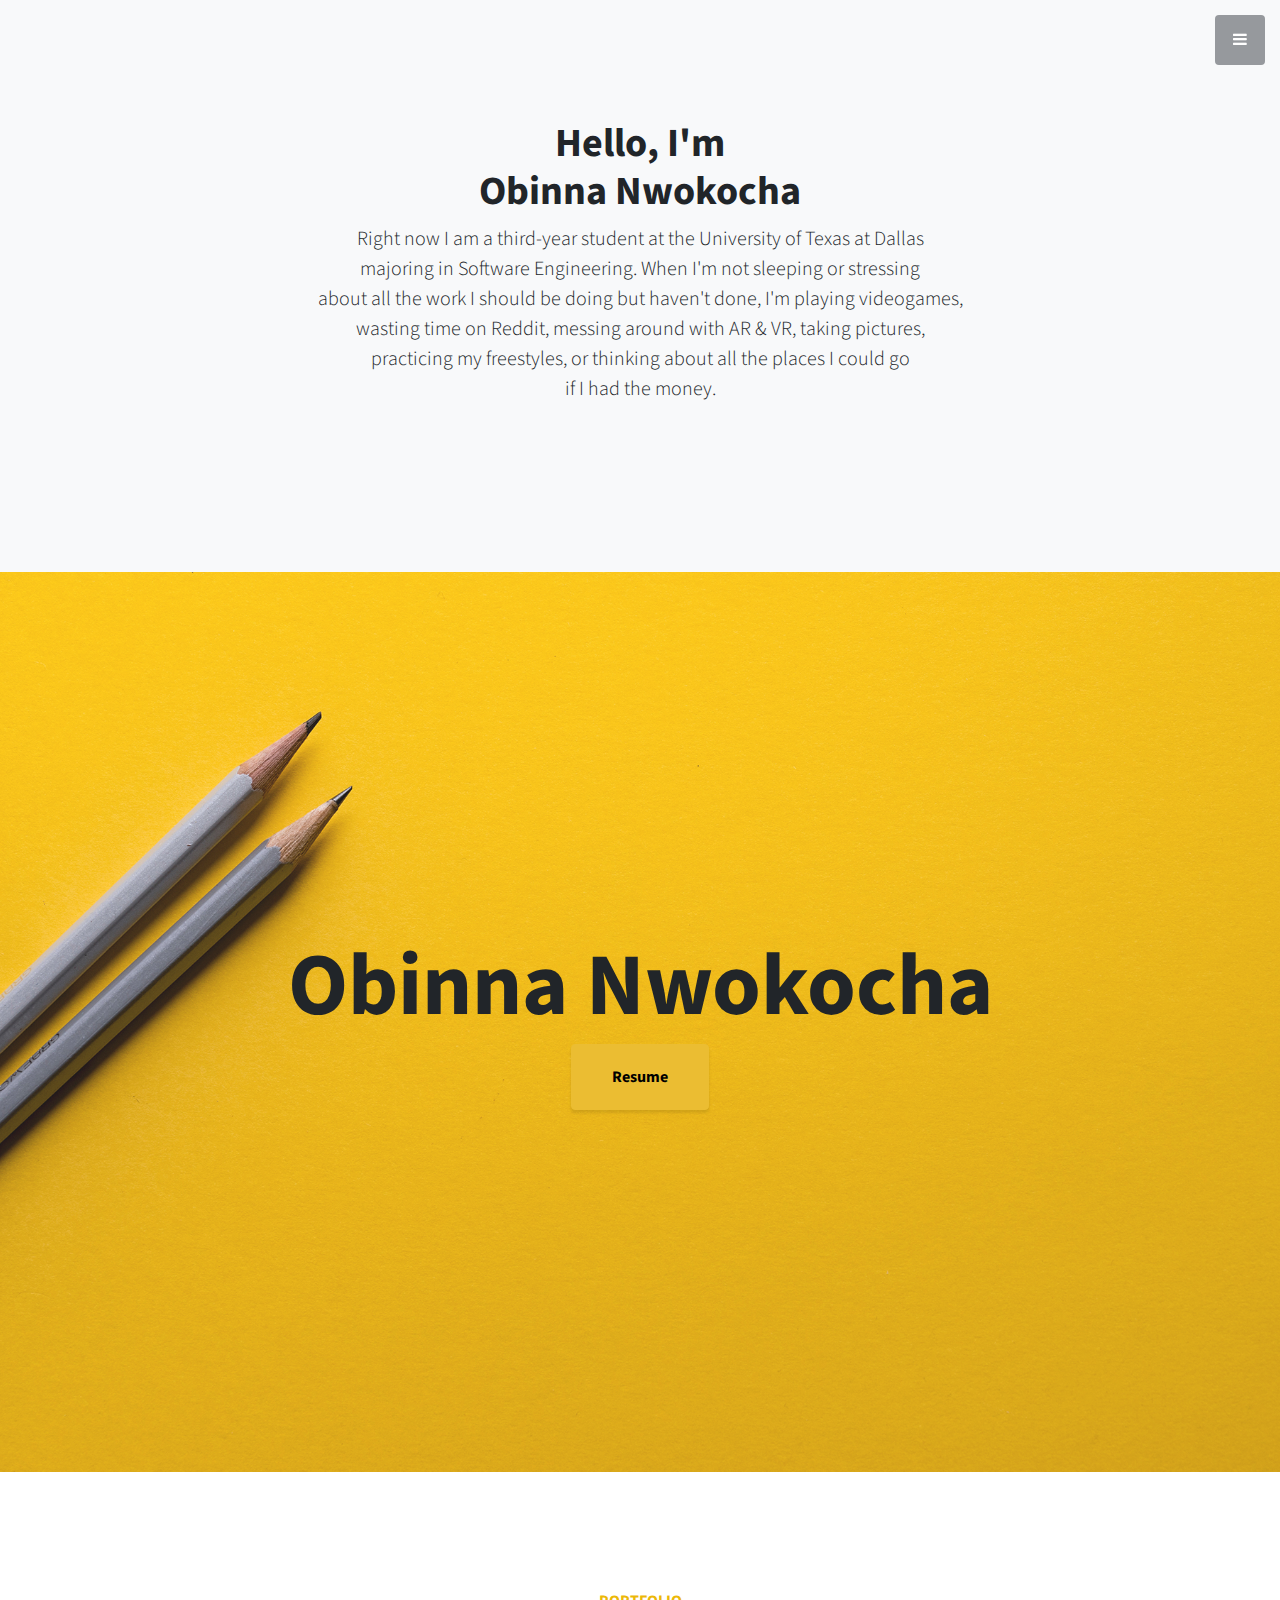
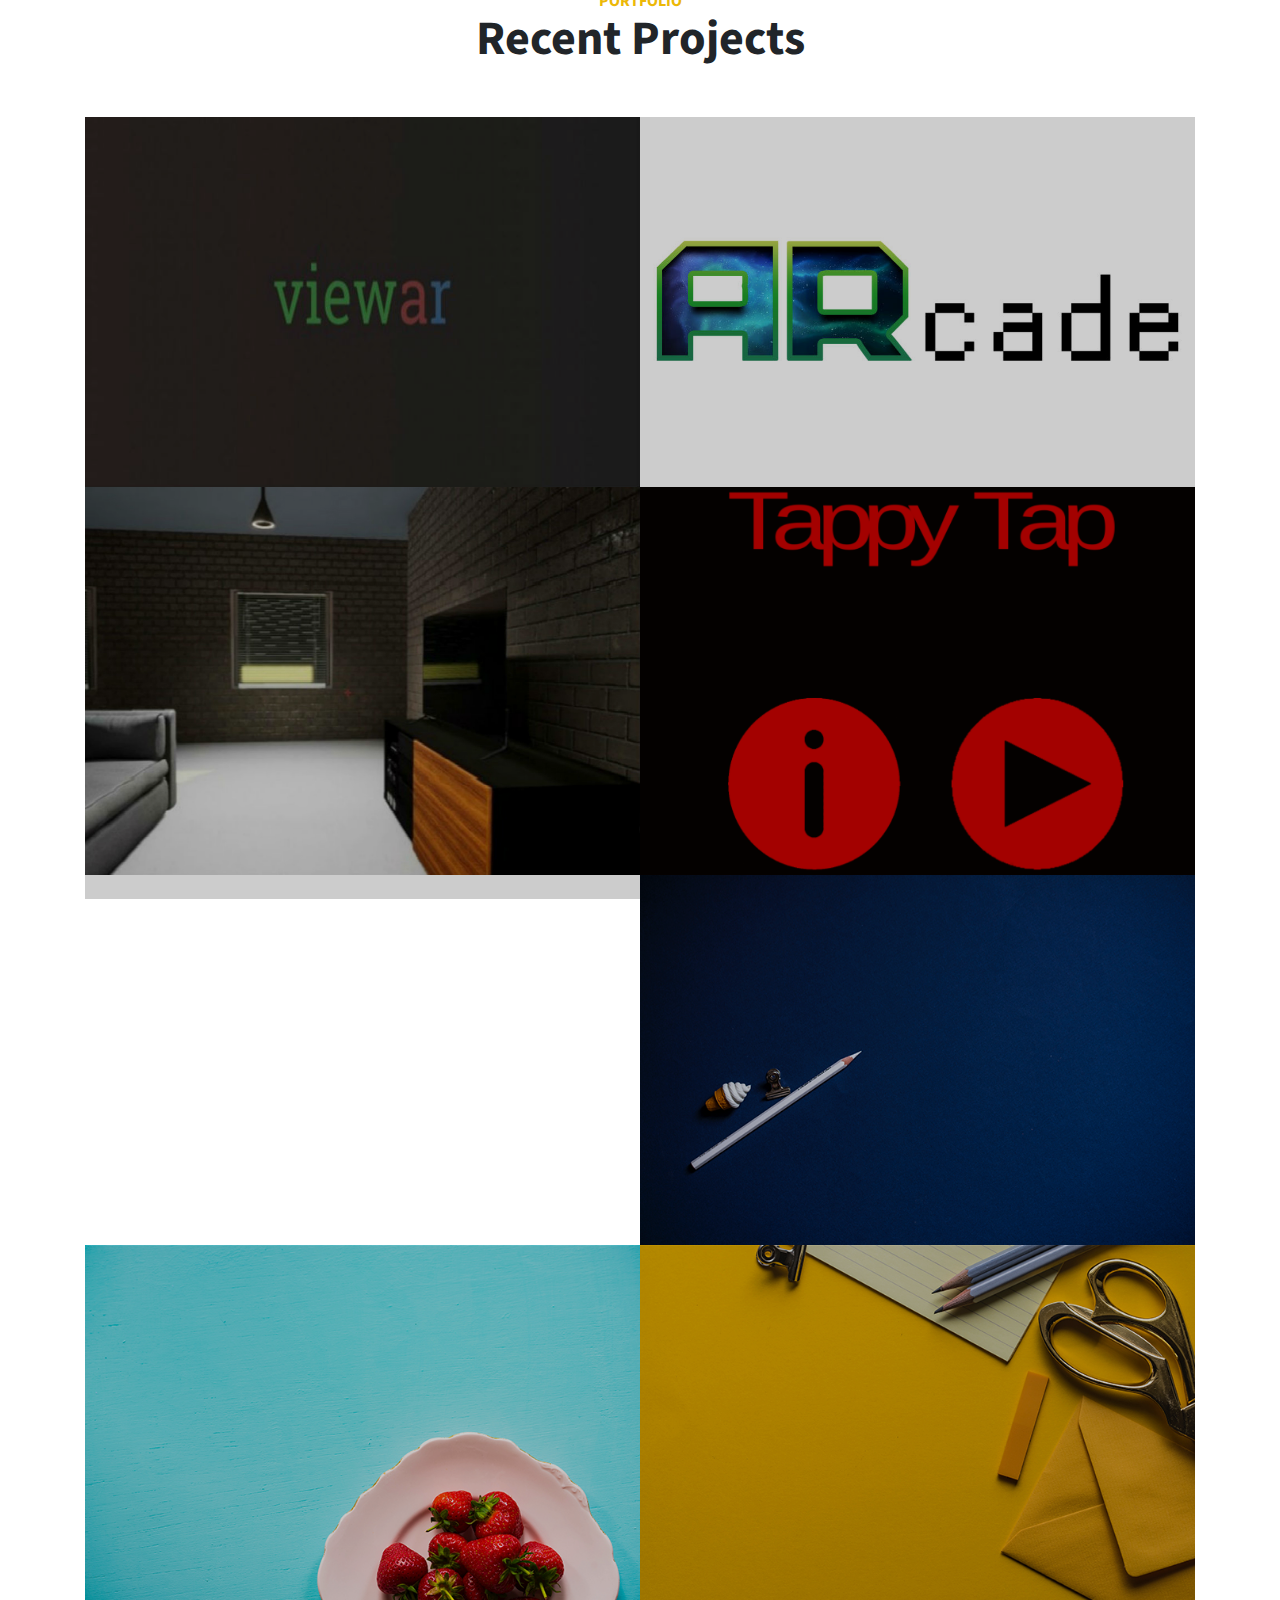
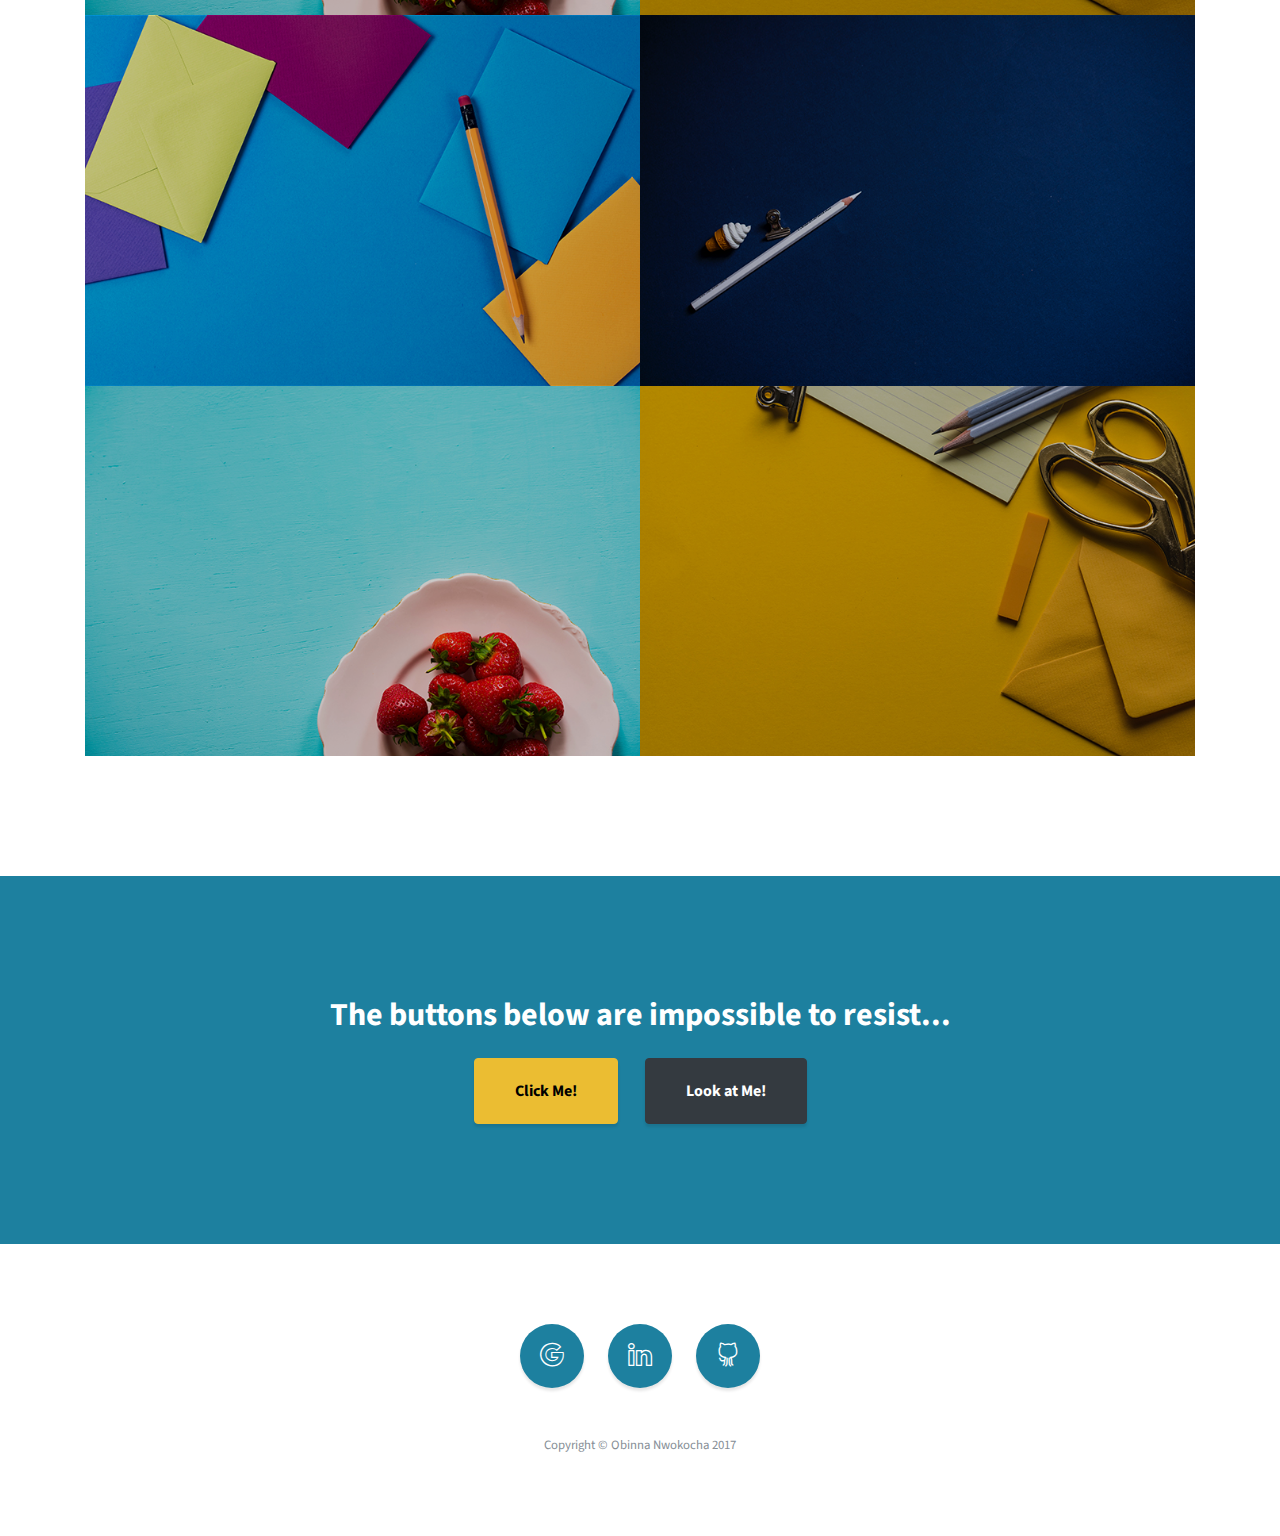
==== index.html @ 7ba226b0 "Redo" ====
<!DOCTYPE html>
<html lang="en">

  <head>

    <meta charset="utf-8">
    <meta name="viewport" content="width=device-width, initial-scale=1, shrink-to-fit=no">
    <meta name="description" content="">
    <meta name="author" content="">

    <title>Obinna Nwokocha</title>

    <!-- Favicon -->
       <link rel="icon" type="image/png" sizes="32x32" href="img/favicon.ico">
       <link rel="icon" type="image/png" sizes="16x16" href="img/favicon(1).ico"

    <!-- Bootstrap Core CSS -->
    <link href="vendor/bootstrap/css/bootstrap.min.css" rel="stylesheet">

    <!-- Custom Fonts -->
    <link href="vendor/font-awesome/css/font-awesome.min.css" rel="stylesheet" type="text/css">
    <link href="https://fonts.googleapis.com/css?family=Source+Sans+Pro:300,400,700,300italic,400italic,700italic" rel="stylesheet" type="text/css">
    <link href="vendor/simple-line-icons/css/simple-line-icons.css" rel="stylesheet">

    <!-- Custom CSS -->
    <link href="css/stylish-portfolio.css" rel="stylesheet">

  </head>

  <body id="Obinna-Nwokocha">
    <!-- http://simbyone.com/ -->
    <div id="loading">
      <div id="loading-center">
        <div id="loading-center-absolute">
          <div class="object" id="object_four"></div>
          <div class="object" id="object_three"></div>
          <div class="object" id="object_two"></div>
          <div class="object" id="object_one"></div>
        </div>
        <p id="loading-text">loading, please wait...</p>
      </div>
    </div>

    <!-- Navigation -->
    <a class="menu-toggle rounded" href="#">
      <i class="fa fa-bars"></i>
    </a>
    <nav id="sidebar-wrapper">
      <ul class="sidebar-nav">
        <li class="sidebar-brand">
          <a class="js-scroll-trigger" href="#Home">Obinna Nwokocha</a>
        </li>
        <li class="sidebar-nav-item">
          <a class="js-scroll-trigger" href="#about">About</a>
        </li>
        <li class="sidebar-nav-item">
          <a class="js-scroll-trigger" href="#Home">Home</a>
        </li>
        <li class="sidebar-nav-item">
          <a class="js-scroll-trigger" href="#portfolio">Portfolio</a>
        </li>
        <li class="sidebar-nav-item">
          <a class="js-scroll-trigger" href="#contact">Contact</a>
        </li>
      </ul>
    </nav>

    <!-- About -->
    <section class="content-section bg-light" id="about">
      <div class="container text-center">
        <div class="row">
          <div class="col-lg-10 mx-auto">
            <h1>Hello, I'm<br>Obinna Nwokocha</h1>
            <p class="lead mb-5">Right now I am a third-year student at the University of Texas at Dallas
              <br>majoring in Software Engineering. When I'm not sleeping or stressing
              <br>about all the work I should be doing but haven't done, I'm playing videogames,
              <br>wasting time on Reddit, messing around with AR & VR, taking pictures,
              <br>practicing my freestyles, or thinking about all the places I could go
              <br>if I had the money.</p>
          </div>
        </div>
      </div>
    </section>

    <!-- Header -->
    <header class="masthead d-flex" id="Home">
      <div class="container text-center my-auto">
        <h1 class="mb-1">Obinna Nwokocha</h1>
          <a href="Resume.pdf" class="btn btn-xl btn-light">Resume</a>
      </div>
      <div class="overlay"></div>
    </header>

    <!-- Portfolio -->
    <section class="content-section" id="portfolio">
      <div class="container">
        <div class="content-section-heading text-center">
          <h3 class="text-secondary mb-0">Portfolio</h3>
          <h2 class="mb-5">Recent Projects</h2>
        </div>
        <div class="row no-gutters">
          <div class="col-lg-6">
            <div class="portfolio-item"  data-modal="#ViewARModal">
              <span class="caption">
                <span class="caption-content">
                  <h2>ViewAR</h2>
                </span>
              </span>
              <img class="img-fluid" src="img/ViewAR.jpg" alt="ViewAR">
            </div>
          </div>
          <div class="col-lg-6">
            <div class="portfolio-item" data-modal="#ARcadeModal">
              <span class="caption">
                <span class="caption-content">
                  <h2>ARcade</h2>
                </span>
              </span>
              <img class="img-fluid" src="img/ARcade.jpg" alt="ARcade">
            </div>
          </div>
          <div class="col-lg-6">
            <div class="portfolio-item" data-modal="#HomeVRModal">
              <span class="caption">
                <span class="caption-content">
                  <h2>HomeVR</h2>
                </span>
              </span>
              <img class="img-fluid" src="img/homeVR_02.jpg" alt="HomeVR">
            </div>
          </div>
          <div class="col-lg-6">
            <div class="portfolio-item" data-modal="#TappyTapModal">
              <span class="caption">
                <span class="caption-content">
                  <h2>Tappy Tap</h2>
                </span>
              </span>
              <img class="img-fluid" src="img/Tappy Tap.png" alt="">
            </div>
          </div>
          <div class="col-lg-6">
            <a class="portfolio-item" href="#">
              <span class="caption">
                <span class="caption-content">
                  <h2>SpaceShip (Untextured)</h2>
                  <p class="mb-0"></p>
                </span>
              </span>
              <img class="img-fluid" src="img/SpaceShip.png" alt="">
            </a>
          </div>
          <div class="col-lg-6">
            <a class="portfolio-item" href="#">
              <span class="caption">
                <span class="caption-content">
                  <h2>Ice Cream</h2>
                  <p class="mb-0">A dark blue background with a colored pencil, a clip, and a tiny ice cream cone!</p>
                </span>
              </span>
              <img class="img-fluid" src="img/portfolio-2.jpg" alt="">
            </a>
          </div>
          <div class="col-lg-6">
            <a class="portfolio-item" href="#">
              <span class="caption">
                <span class="caption-content">
                  <h2>Strawberries</h2>
                  <p class="mb-0">Strawberries are such a tasty snack, especially with a little sugar on top!</p>
                </span>
              </span>
              <img class="img-fluid" src="img/portfolio-3.jpg" alt="">
            </a>
          </div>
          <div class="col-lg-6">
            <a class="portfolio-item" href="#">
              <span class="caption">
                <span class="caption-content">
                  <h2>Workspace</h2>
                  <p class="mb-0">A yellow workspace with some scissors, pencils, and other objects.</p>
                </span>
              </span>
              <img class="img-fluid" src="img/portfolio-4.jpg" alt="">
            </a>
          </div>
          <div class="col-lg-6">
            <a class="portfolio-item" href="#">
              <span class="caption">
                <span class="caption-content">
                  <h2>Stationary</h2>
                  <p class="mb-0">A yellow pencil with envelopes on a clean, blue backdrop!</p>
                </span>
              </span>
              <img class="img-fluid" src="img/portfolio-1.jpg" alt="">
            </a>
          </div>
          <div class="col-lg-6">
            <a class="portfolio-item" href="#">
              <span class="caption">
                <span class="caption-content">
                  <h2>Ice Cream</h2>
                  <p class="mb-0">A dark blue background with a colored pencil, a clip, and a tiny ice cream cone!</p>
                </span>
              </span>
              <img class="img-fluid" src="img/portfolio-2.jpg" alt="">
            </a>
          </div>
          <div class="col-lg-6">
            <a class="portfolio-item" href="#">
              <span class="caption">
                <span class="caption-content">
                  <h2>Strawberries</h2>
                  <p class="mb-0">Strawberries are such a tasty snack, especially with a little sugar on top!</p>
                </span>
              </span>
              <img class="img-fluid" src="img/portfolio-3.jpg" alt="">
            </a>
          </div>
          <div class="col-lg-6">
            <a class="portfolio-item" href="#">
              <span class="caption">
                <span class="caption-content">
                  <h2>Workspace</h2>
                  <p class="mb-0">A yellow workspace with some scissors, pencils, and other objects.</p>
                </span>
              </span>
              <img class="img-fluid" src="img/portfolio-4.jpg" alt="">
            </a>
          </div>
        </div>
      </div>
    </section>

    <!--Modal-->
    <div id="ViewARModal" class="modal">
      <!-- Modal content -->
      <div class="modal-content">
        <div class="modal-header">
          <h2>ViewAR</h2>
          <span class="close">&times;</span>
        </div>
        <div class="modal-body">
          <!-- Slideshow container -->
          <div class="slideshow-container">
            <!-- Full-width images with number and caption text -->
            <div class="mySlides">
              <div class="numbertext">1 / 3</div>
              <img src="img/ViewAR/viewarIMG1.jpg" style="width:100%">
            </div>
            <div class="mySlides">
              <div class="numbertext">2 / 3</div>
              <img src="img/ViewAR/viewarIMG2.jpg" style="width:100%">
            </div>
            <div class="mySlides">
              <div class="numbertext">3 / 3</div>
              <img src="img/ViewAR/viewarIMG3.jpg" style="width:100%">
            </div>
            <!-- Next and previous buttons -->
            <a class="prev" onclick="plusSlides(-1)">&#10094;</a>
            <a class="next" onclick="plusSlides(1)">&#10095;</a>
            <div style="text-align:center">
              <span class="dot" onclick="currentSlide(1)"></span>
              <span class="dot" onclick="currentSlide(2)"></span>
              <span class="dot" onclick="currentSlide(3)"></span>
            </div>
            </div>
        </div>
        <div class="modal-footer">
          <h3>Modal Footer</h3>
        </div>
      </div>
      </div>

      <div id="ARcadeModal" class="modal">
        <!-- Modal content -->
        <div class="modal-content">
          <div class="modal-header">
            <h2>ViewAR</h2>
            <span class="close">&times;</span>
          </div>
          <div class="modal-body">
          </div>
          <div class="modal-footer">
            <h3>Modal Footer</h3>
          </div>
        </div>
        </div>

        <div id="HomeVRModal" class="modal">
          <!-- Modal content -->
          <div class="modal-content">
            <div class="modal-header">
              <h2>HomeVR</h2>
              <span class="close">&times;</span>
            </div>
            <div class="modal-body">
              <!-- Slideshow container -->
              <div class="slideshow-container">
                <!-- Full-width images with number and caption text -->
                <div class="mySlides">
                  <div class="numbertext">1 / 5</div>
                  <img src="img/homeVR/homeVR_01.jpg" style="width:100%">
                </div>
                <div class="mySlides">
                  <div class="numbertext">2 / 5</div>
                  <img src="img/homeVR/homeVR_02.jpg" style="width:100%">
                </div>
                <div class="mySlides">
                  <div class="numbertext">3 / 5</div>
                  <img src="img/homeVR/homeVR_03.jpg" style="width:100%">
                </div>
                <div class="mySlides">
                  <div class="numbertext">4 / 5</div>
                  <img src="img/homeVR/homeVR_04.jpg" style="width:100%">
                </div>
                <div class="mySlides">
                  <div class="numbertext">5 / 5</div>
                  <img src="img/homeVR/homeVR_05.jpg" style="width:100%">
                </div>
                <!-- Next and previous buttons -->
                <a class="prev" onclick="plusSlides(-1)">&#10094;</a>
                <a class="next" onclick="plusSlides(1)">&#10095;</a>
                <div style="text-align:center">
                  <span class="dot" onclick="currentSlide(1)"></span>
                  <span class="dot" onclick="currentSlide(2)"></span>
                  <span class="dot" onclick="currentSlide(3)"></span>
                  <span class="dot" onclick="currentSlide(4)"></span>
                  <span class="dot" onclick="currentSlide(5)"></span>
                </div>
                </div>
            </div>
            <div class="modal-footer">
              <h3>Modal Footer</h3>
            </div>
          </div>
          </div>

          <div id="TappyTapModal" class="modal">
            <!-- Modal content -->
            <div class="modal-content">
              <div class="modal-header">
                <h2>Tappy Tap</h2>
                <span class="close">&times;</span>
              </div>
              <div class="modal-body">
            </div>
              <div class="modal-footer">
                <h3>Modal Footer</h3>
              </div>
            </div>
            </div>


    <!-- Call to Action -->
    <section class="content-section bg-primary text-white">
      <div class="container text-center">
        <h2 class="mb-4">The buttons below are impossible to resist...</h2>
        <a href="#" class="btn btn-xl btn-light mr-4">Click Me!</a>
        <a href="#" class="btn btn-xl btn-dark">Look at Me!</a>
      </div>
    </section>

    <!-- Footer -->
    <footer class="footer text-center" id="contact">
      <div class="container">
        <ul class="list-inline mb-5">
          <li class="list-inline-item">
            <a class="social-link rounded-circle text-white mr-3" href="mailto:obiboy19@gmail.com">
              <i class="icon-social-google"></i>
            </a>
          </li>
          <li class="list-inline-item">
            <a class="social-link rounded-circle text-white mr-3" href="#">
              <i class="icon-social-linkedin"></i>
            </a>
          </li>
          <li class="list-inline-item">
            <a class="social-link rounded-circle text-white" href="http://github.com/obiboy"">
              <i class="icon-social-github"></i>
            </a>
          </li>
        </ul>
        <p class="text-muted small mb-0">Copyright &copy; Obinna Nwokocha 2017</p>
      </div>
    </footer>

    <!-- Scroll to Top Button-->
    <a class="scroll-to-top rounded js-scroll-trigger" href="#Home">
      <i class="fa fa-angle-up"></i>
    </a>

    <!-- Bootstrap core JavaScript -->
    <script src="vendor/jquery/jquery.min.js"></script>
    <script src="vendor/bootstrap/js/bootstrap.bundle.min.js"></script>

    <!-- Plugin JavaScript -->
    <script src="vendor/jquery-easing/jquery.easing.min.js"></script>

    <!-- Custom scripts for this template -->
    <script type="text/javascript" src="js/stylish-portfolio.js"></script>

  </body>

</html>
---- vendor/simple-line-icons/css/simple-line-icons.css ----
@font-face {
  font-family: 'simple-line-icons';
  src: url('../fonts/Simple-Line-Icons.eot?v=2.4.0');
  src: url('../fonts/Simple-Line-Icons.eot?v=2.4.0#iefix') format('embedded-opentype'), url('../fonts/Simple-Line-Icons.woff2?v=2.4.0') format('woff2'), url('../fonts/Simple-Line-Icons.ttf?v=2.4.0') format('truetype'), url('../fonts/Simple-Line-Icons.woff?v=2.4.0') format('woff'), url('../fonts/Simple-Line-Icons.svg?v=2.4.0#simple-line-icons') format('svg');
  font-weight: normal;
  font-style: normal;
}
/*
 Use the following CSS code if you want to have a class per icon.
 Instead of a list of all class selectors, you can use the generic [class*="icon-"] selector, but it's slower:
*/
.icon-user,
.icon-people,
.icon-user-female,
.icon-user-follow,
.icon-user-following,
.icon-user-unfollow,
.icon-login,
.icon-logout,
.icon-emotsmile,
.icon-phone,
.icon-call-end,
.icon-call-in,
.icon-call-out,
.icon-map,
.icon-location-pin,
.icon-direction,
.icon-directions,
.icon-compass,
.icon-layers,
.icon-menu,
.icon-list,
.icon-options-vertical,
.icon-options,
.icon-arrow-down,
.icon-arrow-left,
.icon-arrow-right,
.icon-arrow-up,
.icon-arrow-up-circle,
.icon-arrow-left-circle,
.icon-arrow-right-circle,
.icon-arrow-down-circle,
.icon-check,
.icon-clock,
.icon-plus,
.icon-minus,
.icon-close,
.icon-event,
.icon-exclamation,
.icon-organization,
.icon-trophy,
.icon-screen-smartphone,
.icon-screen-desktop,
.icon-plane,
.icon-notebook,
.icon-mustache,
.icon-mouse,
.icon-magnet,
.icon-energy,
.icon-disc,
.icon-cursor,
.icon-cursor-move,
.icon-crop,
.icon-chemistry,
.icon-speedometer,
.icon-shield,
.icon-screen-tablet,
.icon-magic-wand,
.icon-hourglass,
.icon-graduation,
.icon-ghost,
.icon-game-controller,
.icon-fire,
.icon-eyeglass,
.icon-envelope-open,
.icon-envelope-letter,
.icon-bell,
.icon-badge,
.icon-anchor,
.icon-wallet,
.icon-vector,
.icon-speech,
.icon-puzzle,
.icon-printer,
.icon-present,
.icon-playlist,
.icon-pin,
.icon-picture,
.icon-handbag,
.icon-globe-alt,
.icon-globe,
.icon-folder-alt,
.icon-folder,
.icon-film,
.icon-feed,
.icon-drop,
.icon-drawer,
.icon-docs,
.icon-doc,
.icon-diamond,
.icon-cup,
.icon-calculator,
.icon-bubbles,
.icon-briefcase,
.icon-book-open,
.icon-basket-loaded,
.icon-basket,
.icon-bag,
.icon-action-undo,
.icon-action-redo,
.icon-wrench,
.icon-umbrella,
.icon-trash,
.icon-tag,
.icon-support,
.icon-frame,
.icon-size-fullscreen,
.icon-size-actual,
.icon-shuffle,
.icon-share-alt,
.icon-share,
.icon-rocket,
.icon-question,
.icon-pie-chart,
.icon-pencil,
.icon-note,
.icon-loop,
.icon-home,
.icon-grid,
.icon-graph,
.icon-microphone,
.icon-music-tone-alt,
.icon-music-tone,
.icon-earphones-alt,
.icon-earphones,
.icon-equalizer,
.icon-like,
.icon-dislike,
.icon-control-start,
.icon-control-rewind,
.icon-control-play,
.icon-control-pause,
.icon-control-forward,
.icon-control-end,
.icon-volume-1,
.icon-volume-2,
.icon-volume-off,
.icon-calendar,
.icon-bulb,
.icon-chart,
.icon-ban,
.icon-bubble,
.icon-camrecorder,
.icon-camera,
.icon-cloud-download,
.icon-cloud-upload,
.icon-envelope,
.icon-eye,
.icon-flag,
.icon-heart,
.icon-info,
.icon-key,
.icon-link,
.icon-lock,
.icon-lock-open,
.icon-magnifier,
.icon-magnifier-add,
.icon-magnifier-remove,
.icon-paper-clip,
.icon-paper-plane,
.icon-power,
.icon-refresh,
.icon-reload,
.icon-settings,
.icon-star,
.icon-symbol-female,
.icon-symbol-male,
.icon-target,
.icon-credit-card,
.icon-paypal,
.icon-social-tumblr,
.icon-social-twitter,
.icon-social-facebook,
.icon-social-instagram,
.icon-social-linkedin,
.icon-social-pinterest,
.icon-social-github,
.icon-social-google,
.icon-social-reddit,
.icon-social-skype,
.icon-social-dribbble,
.icon-social-behance,
.icon-social-foursqare,
.icon-social-soundcloud,
.icon-social-spotify,
.icon-social-stumbleupon,
.icon-social-youtube,
.icon-social-dropbox,
.icon-social-vkontakte,
.icon-social-steam {
  font-family: 'simple-line-icons';
  speak: none;
  font-style: normal;
  font-weight: normal;
  font-variant: normal;
  text-transform: none;
  line-height: 1;
  /* Better Font Rendering =========== */
  -webkit-font-smoothing: antialiased;
  -moz-osx-font-smoothing: grayscale;
}
.icon-user:before {
  content: "\e005";
}
.icon-people:before {
  content: "\e001";
}
.icon-user-female:before {
  content: "\e000";
}
.icon-user-follow:before {
  content: "\e002";
}
.icon-user-following:before {
  content: "\e003";
}
.icon-user-unfollow:before {
  content: "\e004";
}
.icon-login:before {
  content: "\e066";
}
.icon-logout:before {
  content: "\e065";
}
.icon-emotsmile:before {
  content: "\e021";
}
.icon-phone:before {
  content: "\e600";
}
.icon-call-end:before {
  content: "\e048";
}
.icon-call-in:before {
  content: "\e047";
}
.icon-call-out:before {
  content: "\e046";
}
.icon-map:before {
  content: "\e033";
}
.icon-location-pin:before {
  content: "\e096";
}
.icon-direction:before {
  content: "\e042";
}
.icon-directions:before {
  content: "\e041";
}
.icon-compass:before {
  content: "\e045";
}
.icon-layers:before {
  content: "\e034";
}
.icon-menu:before {
  content: "\e601";
}
.icon-list:before {
  content: "\e067";
}
.icon-options-vertical:before {
  content: "\e602";
}
.icon-options:before {
  content: "\e603";
}
.icon-arrow-down:before {
  content: "\e604";
}
.icon-arrow-left:before {
  content: "\e605";
}
.icon-arrow-right:before {
  content: "\e606";
}
.icon-arrow-up:before {
  content: "\e607";
}
.icon-arrow-up-circle:before {
  content: "\e078";
}
.icon-arrow-left-circle:before {
  content: "\e07a";
}
.icon-arrow-right-circle:before {
  content: "\e079";
}
.icon-arrow-down-circle:before {
  content: "\e07b";
}
.icon-check:before {
  content: "\e080";
}
.icon-clock:before {
  content: "\e081";
}
.icon-plus:before {
  content: "\e095";
}
.icon-minus:before {
  content: "\e615";
}
.icon-close:before {
  content: "\e082";
}
.icon-event:before {
  content: "\e619";
}
.icon-exclamation:before {
  content: "\e617";
}
.icon-organization:before {
  content: "\e616";
}
.icon-trophy:before {
  content: "\e006";
}
.icon-screen-smartphone:before {
  content: "\e010";
}
.icon-screen-desktop:before {
  content: "\e011";
}
.icon-plane:before {
  content: "\e012";
}
.icon-notebook:before {
  content: "\e013";
}
.icon-mustache:before {
  content: "\e014";
}
.icon-mouse:before {
  content: "\e015";
}
.icon-magnet:before {
  content: "\e016";
}
.icon-energy:before {
  content: "\e020";
}
.icon-disc:before {
  content: "\e022";
}
.icon-cursor:before {
  content: "\e06e";
}
.icon-cursor-move:before {
  content: "\e023";
}
.icon-crop:before {
  content: "\e024";
}
.icon-chemistry:before {
  content: "\e026";
}
.icon-speedometer:before {
  content: "\e007";
}
.icon-shield:before {
  content: "\e00e";
}
.icon-screen-tablet:before {
  content: "\e00f";
}
.icon-magic-wand:before {
  content: "\e017";
}
.icon-hourglass:before {
  content: "\e018";
}
.icon-graduation:before {
  content: "\e019";
}
.icon-ghost:before {
  content: "\e01a";
}
.icon-game-controller:before {
  content: "\e01b";
}
.icon-fire:before {
  content: "\e01c";
}
.icon-eyeglass:before {
  content: "\e01d";
}
.icon-envelope-open:before {
  content: "\e01e";
}
.icon-envelope-letter:before {
  content: "\e01f";
}
.icon-bell:before {
  content: "\e027";
}
.icon-badge:before {
  content: "\e028";
}
.icon-anchor:before {
  content: "\e029";
}
.icon-wallet:before {
  content: "\e02a";
}
.icon-vector:before {
  content: "\e02b";
}
.icon-speech:before {
  content: "\e02c";
}
.icon-puzzle:before {
  content: "\e02d";
}
.icon-printer:before {
  content: "\e02e";
}
.icon-present:before {
  content: "\e02f";
}
.icon-playlist:before {
  content: "\e030";
}
.icon-pin:before {
  content: "\e031";
}
.icon-picture:before {
  content: "\e032";
}
.icon-handbag:before {
  content: "\e035";
}
.icon-globe-alt:before {
  content: "\e036";
}
.icon-globe:before {
  content: "\e037";
}
.icon-folder-alt:before {
  content: "\e039";
}
.icon-folder:before {
  content: "\e089";
}
.icon-film:before {
  content: "\e03a";
}
.icon-feed:before {
  content: "\e03b";
}
.icon-drop:before {
  content: "\e03e";
}
.icon-drawer:before {
  content: "\e03f";
}
.icon-docs:before {
  content: "\e040";
}
.icon-doc:before {
  content: "\e085";
}
.icon-diamond:before {
  content: "\e043";
}
.icon-cup:before {
  content: "\e044";
}
.icon-calculator:before {
  content: "\e049";
}
.icon-bubbles:before {
  content: "\e04a";
}
.icon-briefcase:before {
  content: "\e04b";
}
.icon-book-open:before {
  content: "\e04c";
}
.icon-basket-loaded:before {
  content: "\e04d";
}
.icon-basket:before {
  content: "\e04e";
}
.icon-bag:before {
  content: "\e04f";
}
.icon-action-undo:before {
  content: "\e050";
}
.icon-action-redo:before {
  content: "\e051";
}
.icon-wrench:before {
  content: "\e052";
}
.icon-umbrella:before {
  content: "\e053";
}
.icon-trash:before {
  content: "\e054";
}
.icon-tag:before {
  content: "\e055";
}
.icon-support:before {
  content: "\e056";
}
.icon-frame:before {
  content: "\e038";
}
.icon-size-fullscreen:before {
  content: "\e057";
}
.icon-size-actual:before {
  content: "\e058";
}
.icon-shuffle:before {
  content: "\e059";
}
.icon-share-alt:before {
  content: "\e05a";
}
.icon-share:before {
  content: "\e05b";
}
.icon-rocket:before {
  content: "\e05c";
}
.icon-question:before {
  content: "\e05d";
}
.icon-pie-chart:before {
  content: "\e05e";
}
.icon-pencil:before {
  content: "\e05f";
}
.icon-note:before {
  content: "\e060";
}
.icon-loop:before {
  content: "\e064";
}
.icon-home:before {
  content: "\e069";
}
.icon-grid:before {
  content: "\e06a";
}
.icon-graph:before {
  content: "\e06b";
}
.icon-microphone:before {
  content: "\e063";
}
.icon-music-tone-alt:before {
  content: "\e061";
}
.icon-music-tone:before {
  content: "\e062";
}
.icon-earphones-alt:before {
  content: "\e03c";
}
.icon-earphones:before {
  content: "\e03d";
}
.icon-equalizer:before {
  content: "\e06c";
}
.icon-like:before {
  content: "\e068";
}
.icon-dislike:before {
  content: "\e06d";
}
.icon-control-start:before {
  content: "\e06f";
}
.icon-control-rewind:before {
  content: "\e070";
}
.icon-control-play:before {
  content: "\e071";
}
.icon-control-pause:before {
  content: "\e072";
}
.icon-control-forward:before {
  content: "\e073";
}
.icon-control-end:before {
  content: "\e074";
}
.icon-volume-1:before {
  content: "\e09f";
}
.icon-volume-2:before {
  content: "\e0a0";
}
.icon-volume-off:before {
  content: "\e0a1";
}
.icon-calendar:before {
  content: "\e075";
}
.icon-bulb:before {
  content: "\e076";
}
.icon-chart:before {
  content: "\e077";
}
.icon-ban:before {
  content: "\e07c";
}
.icon-bubble:before {
  content: "\e07d";
}
.icon-camrecorder:before {
  content: "\e07e";
}
.icon-camera:before {
  content: "\e07f";
}
.icon-cloud-download:before {
  content: "\e083";
}
.icon-cloud-upload:before {
  content: "\e084";
}
.icon-envelope:before {
  content: "\e086";
}
.icon-eye:before {
  content: "\e087";
}
.icon-flag:before {
  content: "\e088";
}
.icon-heart:before {
  content: "\e08a";
}
.icon-info:before {
  content: "\e08b";
}
.icon-key:before {
  content: "\e08c";
}
.icon-link:before {
  content: "\e08d";
}
.icon-lock:before {
  content: "\e08e";
}
.icon-lock-open:before {
  content: "\e08f";
}
.icon-magnifier:before {
  content: "\e090";
}
.icon-magnifier-add:before {
  content: "\e091";
}
.icon-magnifier-remove:before {
  content: "\e092";
}
.icon-paper-clip:before {
  content: "\e093";
}
.icon-paper-plane:before {
  content: "\e094";
}
.icon-power:before {
  content: "\e097";
}
.icon-refresh:before {
  content: "\e098";
}
.icon-reload:before {
  content: "\e099";
}
.icon-settings:before {
  content: "\e09a";
}
.icon-star:before {
  content: "\e09b";
}
.icon-symbol-female:before {
  content: "\e09c";
}
.icon-symbol-male:before {
  content: "\e09d";
}
.icon-target:before {
  content: "\e09e";
}
.icon-credit-card:before {
  content: "\e025";
}
.icon-paypal:before {
  content: "\e608";
}
.icon-social-tumblr:before {
  content: "\e00a";
}
.icon-social-twitter:before {
  content: "\e009";
}
.icon-social-facebook:before {
  content: "\e00b";
}
.icon-social-instagram:before {
  content: "\e609";
}
.icon-social-linkedin:before {
  content: "\e60a";
}
.icon-social-pinterest:before {
  content: "\e60b";
}
.icon-social-github:before {
  content: "\e60c";
}
.icon-social-google:before {
  content: "\e60d";
}
.icon-social-reddit:before {
  content: "\e60e";
}
.icon-social-skype:before {
  content: "\e60f";
}
.icon-social-dribbble:before {
  content: "\e00d";
}
.icon-social-behance:before {
  content: "\e610";
}
.icon-social-foursqare:before {
  content: "\e611";
}
.icon-social-soundcloud:before {
  content: "\e612";
}
.icon-social-spotify:before {
  content: "\e613";
}
.icon-social-stumbleupon:before {
  content: "\e614";
}
.icon-social-youtube:before {
  content: "\e008";
}
.icon-social-dropbox:before {
  content: "\e00c";
}
.icon-social-vkontakte:before {
  content: "\e618";
}
.icon-social-steam:before {
  content: "\e620";
}
---- css/stylish-portfolio.css ----
body,
html {
  width: 100%;
  height: 100%; }

body {
  font-family: 'Source Sans Pro'; }

.btn-xl {
  padding: 1.25rem 2.5rem; }

.content-section {
  padding-top: 7.5rem;
  padding-bottom: 7.5rem; }

.content-section-heading h2 {
  font-size: 3rem; }

.content-section-heading h3 {
  font-size: 1rem;
  text-transform: uppercase; }

h1,
h2,
h3,
h4,
h5,
h6 {
  font-weight: 700; }

.text-faded {
  color: rgba(255, 255, 255, 0.7); }

/* Map */
.map {
  height: 30rem; }

@media (max-width: 992px) {
  .map {
    height: 75%; } }

.map iframe {
  pointer-events: none; }

.scroll-to-top {
  position: fixed;
  right: 15px;
  bottom: 15px;
  display: none;
  width: 50px;
  height: 50px;
  text-align: center;
  color: white;
  background: rgba(52, 58, 64, 0.5);
  line-height: 45px; }
  .scroll-to-top:focus, .scroll-to-top:hover {
    color: white; }
  .scroll-to-top:hover {
    background: #343a40; }
  .scroll-to-top i {
    font-weight: 800; }

.masthead {
  min-height: 30rem;
  position: relative;
  display: table;
  width: 100%;
  height: auto;
  padding-top: 8rem;
  padding-bottom: 8rem;
  background: linear-gradient(90deg, rgba(255, 255, 255, 0.1) 0%, rgba(255, 255, 255, 0.1) 100%), url("../img/bg-masthead.jpg");
  background-position: center center;
  background-repeat: no-repeat;
  background-size: cover; }
  .masthead h1 {
    font-size: 4rem;
    margin: 0;
    padding: 0; }
  @media (min-width: 992px) {
    .masthead {
      height: 100vh; }
      .masthead h1 {
        font-size: 5.5rem; } }

/* Side Menu */
#sidebar-wrapper {
  position: fixed;
  z-index: 2;
  right: 0;
  width: 250px;
  height: 100%;
  -webkit-transition: all 0.4s ease 0s;
  -moz-transition: all 0.4s ease 0s;
  -ms-transition: all 0.4s ease 0s;
  -o-transition: all 0.4s ease 0s;
  transition: all 0.4s ease 0s;
  transform: translateX(250px);
  background: #1D809F;
  border-left: 1px solid rgba(255, 255, 255, 0.1); }

.sidebar-nav {
  position: absolute;
  top: 0;
  width: 250px;
  margin: 0;
  padding: 0;
  list-style: none; }

.sidebar-nav li.sidebar-nav-item a {
  display: block;
  text-decoration: none;
  color: #fff;
  padding: 15px; }

.sidebar-nav li a:hover {
  text-decoration: none;
  color: #fff;
  background: rgba(255, 255, 255, 0.2); }

.sidebar-nav li a:active,
.sidebar-nav li a:focus {
  text-decoration: none; }

.sidebar-nav > .sidebar-brand {
  font-size: 1.2rem;
  background: rgba(52, 58, 64, 0.1);
  height: 80px;
  line-height: 50px;
  padding-top: 15px;
  padding-bottom: 15px;
  padding-left: 15px; }

.sidebar-nav > .sidebar-brand a {
  color: #fff; }

.sidebar-nav > .sidebar-brand a:hover {
  color: #fff;
  background: none; }

#sidebar-wrapper.active {
  right: 250px;
  width: 250px;
  -webkit-transition: all 0.4s ease 0s;
  -moz-transition: all 0.4s ease 0s;
  -ms-transition: all 0.4s ease 0s;
  -o-transition: all 0.4s ease 0s;
  transition: all 0.4s ease 0s; }

.menu-toggle {
  position: fixed;
  right: 15px;
  top: 15px;
  width: 50px;
  height: 50px;
  text-align: center;
  color: #fff;
  background: rgba(52, 58, 64, 0.5);
  line-height: 50px;
  z-index: 999; }
  .menu-toggle:focus, .menu-toggle:hover {
    color: #fff; }
  .menu-toggle:hover {
    background: #343a40; }

.service-icon {
  background-color: #fff;
  color: #1D809F;
  height: 7rem;
  width: 7rem;
  display: block;
  line-height: 7.5rem;
  font-size: 2.25rem;
  box-shadow: 0 3px 3px 0 rgba(0, 0, 0, 0.1); }

.callout {
  padding: 15rem 0;
  background: linear-gradient(90deg, rgba(255, 255, 255, 0.1) 0%, rgba(255, 255, 255, 0.1) 100%), url("../img/bg-callout.jpg");
  background-position: center center;
  background-repeat: no-repeat;
  background-size: cover; }
  .callout h2 {
    font-size: 3.5rem;
    font-weight: 700;
    display: block;
    max-width: 30rem; }

.portfolio-item {
  display: block;
  position: relative;
  overflow: hidden;
  max-width: 530px;
  margin: auto auto 1rem; }
  .portfolio-item .caption {
    display: flex;
    height: 100%;
    width: 100%;
    background-color: rgba(0, 0, 0, 0.2);
    position: absolute;
    top: 0;
    bottom: 0;
    z-index: 1; }
    .portfolio-item .caption .caption-content {
      color: rgba(255,255,255,0);
      margin: auto;
      width: 100%;
      height: 30%;
      text-align: center;}
      .portfolio-item .caption .caption-content h2 {
        font-size: 2.0rem;
        text-align: center;}
      .portfolio-item .caption .caption-content p {
        font-weight: 300;
        font-size: 1.2rem; }
  @media (min-width: 992px) {
    .portfolio-item {
      max-width: none;
      margin: 0; }
      .portfolio-item .caption {
        -webkit-transition: -webkit-clip-path 0.25s ease-out, background-color 0.7s;
        -webkit-clip-path: inset(0px);
        clip-path: inset(0px); }
        .portfolio-item .caption .caption-content {
          transition: opacity 0.25s;
          margin-left: 5rem;
          margin-right: 5rem;
          margin-bottom: 5rem; }
      .portfolio-item img {
        -webkit-transition: -webkit-clip-path 0.25s ease-out;
        -webkit-clip-path: inset(-1px);
        clip-path: inset(-1px); }
      .portfolio-item:hover img {
        -webkit-clip-path: inset(2rem);
        clip-path: inset(2rem); }
      .portfolio-item:hover .caption {
        background-color: rgba(0, 0, 0, 0.75);
        -webkit-clip-path: inset(2rem);
        clip-path: inset(2rem); }
        .portfolio-item:hover .caption .caption-content {
          transition: color 1s;
          color: rgba(255,255,255,1); } }

footer.footer {
  padding-top: 5rem;
  padding-bottom: 5rem; }
  footer.footer .social-link {
    display: block;
    height: 4rem;
    width: 4rem;
    line-height: 4.3rem;
    font-size: 1.5rem;
    background-color: #1D809F;
    transition: background-color 0.15s ease-in-out;
    box-shadow: 0 3px 3px 0 rgba(0, 0, 0, 0.1); }
    footer.footer .social-link:hover {
      background-color: #155d74;
      text-decoration: none; }

a {
  color: #1D809F; }
  a:hover, a:focus, a:active {
    color: #155d74; }

.btn-primary {
  background-color: #1D809F !important;
  border-color: #1D809F !important;
  color: #fff !important; }
  .btn-primary:hover, .btn-primary:focus, .btn-primary:active {
    background-color: #155d74 !important;
    border-color: #155d74 !important; }

.btn-secondary {
  background-color: #ecb807 !important;
  border-color: #ecb807 !important;
  color: #fff !important; }
  .btn-secondary:hover, .btn-secondary:focus, .btn-secondary:active {
    background-color: #ba9106 !important;
    border-color: #ba9106 !important; }

.btn-dark {
  color: #fff !important; }

.btn-light {
  background-color: #ebbd32 !important;
  border-color: #ebbd32 !important;
  color: #000 !important; }
.btn-light:hover, .btn-light:focus, .btn-light:active {
    background-color: #ba9106 !important;
    border-color: #ba9106 !important; }

.btn {
  box-shadow: 0px 3px 3px 0px rgba(0, 0, 0, 0.1);
  font-weight: 700; }

.bg-primary {
  background-color: #1D809F !important; }

.text-primary {
  color: #1D809F !important; }

.text-secondary {
  color: #ecb807 !important; }

  #title {
    position: absolute;
    top: 50%;
    left: 0;
    right: 0;
    color: white;
    text-align: center;
    font-family: sans-serif;
    font-weight: 300;
    font-size: 75px;
    letter-spacing: 10px;
    margin-top: -60px;
    padding-left: 10px;
  }
  #loading{
  	background-color: #fffff;
  	height: 100%;
  	width: 100%;
  	position: fixed;
  	z-index: 1;
  	margin-top: 0px;
  	top: 0px;
  }
  #loading-center{
  	width: 100%;
  	height: 100%;
  	position: relative;
  	}
  #loading-center-absolute {
  	position: absolute;
  	left: 50%;
  	top: 50%;
  	height: 200px;
  	width: 200px;
  	margin-top: -100px;
  	margin-left: -100px;
  }
  #loading-text {
       position: absolute;
      top: 60%;
      left: 50%;
      padding: .8em 1.2em;
      color: #181a3b;

      -webkit-transform: translate(-50%, -50%);
      -moz-transform: translate(-50%, -50%);
      -ms-transform: translate(-50%, -50%);
      -o-transform: translate(-50%, -50%);
      transform: translate(-50%, -50%);
  }
  .object{
      -moz-border-radius: 50% 50% 50% 50%;
  	-webkit-border-radius: 50% 50% 50% 50%;
  	border-radius: 50% 50% 50% 50%;
  	position: absolute;
  	border-left: 5px solid #FFF;
  	border-right: 5px solid #FFF;
  	border-top: 5px solid transparent;
  	border-bottom: 5px solid transparent;
  	-webkit-animation: animate 2s infinite;
  	animation: animate 2s infinite;
  	}
  #object_one{
  	left: 75px;
  	top: 75px;
  	width: 50px;
  	height: 50px;
    color: #181a3b;
  	}
  #object_two{
  	left: 65px;
  	top: 65px;
  	width: 70px;
  	height: 70px;
    color: #181a3b;
  	-webkit-animation-delay: 0.1s;
      animation-delay: 0.1s;
  	}
  #object_three{
  	left: 55px;
  	top: 55px;
  	width: 90px;
  	height: 90px;
    color: #181a3b;
  	-webkit-animation-delay: 0.2s;
      animation-delay: 0.2s;
  	}
  #object_four{
  	left: 45px;
  	top: 45px;
  	width: 110px;
  	height: 110px;
    color: #181a3b;
  	-webkit-animation-delay: 0.3s;
      animation-delay: 0.3s;

  	}
  @-webkit-keyframes animate {
  50% {
  	-ms-transform: rotate(180deg);
     	-webkit-transform: rotate(180deg);
      transform: rotate(180deg);
    }
  100% {
  	-ms-transform: rotate(0deg);
     	-webkit-transform: rotate(0deg);
      transform: rotate(0deg);
    }
  }
  @keyframes animate {
  50% {
  	-ms-transform: rotate(180deg);
     	-webkit-transform: rotate(180deg);
      transform: rotate(180deg);
    }
  100% {
  	-ms-transform: rotate(0deg);
     	-webkit-transform: rotate(0deg);
      transform: rotate(0deg);
    }
  }

  .modal {
      display: none; /* Hidden by default */
      position: fixed; /* Stay in place */
      z-index: 1; /* Sit on top */
      left: 0;
      top: 0;
      width: 100%; /* Full width */
      height: 100%; /* Full height */
      overflow: auto; /* Enable scroll if needed */
      background-color: rgb(0,0,0); /* Fallback color */
      background-color: rgba(0,0,0,0.4); /* Black w/ opacity */
  }
  /* Modal Content */
  .modal-content {
      position: relative;
      background-color: #fefefe;
      margin: auto;
      padding: 0;
      border: 1px solid #888;
      top: 10%;
      width: 800px;
      height: 750px;
      box-shadow: 0 4px 8px 0 rgba(0,0,0,0.2),0 6px 20px 0 rgba(0,0,0,0.19);
      animation-name: animatetop;
      animation-duration: 0.4s
  }
  /* Add Animation */
@-webkit-keyframes animatetop {
    from {top:-300px; opacity:0}
    to {top: 10%; opacity:1}
}

@keyframes animatetop {
    from {top:-300px; opacity:0}
    to {top: 10%; opacity:1}
}
  /* The Close Button */
  .close {
      color: #aaa;
      float: right;
      font-size: 28px;
      font-weight: bold;
  }
  .close:hover,
  .close:focus {
      color: black;
      text-decoration: none;
      cursor: pointer;
  }
/* Modal Header */
  .modal-header {
      padding: 2px 16px;
      background-color: #ebbd32;
      color: white;
  }
  /* Modal Body */
  .modal-body {padding: 2px 16px;}
  /* Modal Footer */
  .modal-footer {
      padding: 2px 16px;
      background-color: #ebbd32;
      color: white;
  }

  * {box-sizing:border-box}

/* Slideshow container */
.slideshow-container {
  width: 90%;
  margin-top: 10px;
  padding-top: 10px;
  position: relative;
  margin: auto;
}

/* Next & previous buttons */
.prev, .next {
  cursor: pointer;
  position: absolute;
  top: 50%;
  width: auto;
  margin-top: -22px;
  padding: 16px;
  color: #f2f2f2;
  font-weight: bold;
  font-size: 22px;
}

/* Position the "next button" to the right */
.next {
  right: 0;
  border-radius: 3px 0 0 3px;
}

.prev:hover, .next:hover {
  background-color: #ebbd32;
}

/* Hide the images by default */
.mySlides {
    display: none;
    border: #cccccc 1px solid;
}

.active-slide {
  display:block;
}

/* Number text (1/3 etc) */
.numbertext {
  color: #f2f2f2;
  font-size: 22px;
  padding: 8px 12px;
  position: absolute;
  top: 0;
}

/* The dots/bullets/indicators */
.dot {
  cursor: pointer;
  position: relative;
  display: inline-block;
  height: 15px;
  width: 15px;
  bottom: 0;
  background-color: #000000;
  border-radius: 50%;
  transition: background-color 0.6s ease;
}

.active, .dot:hover {
  background-color: #ebbd32;
}

/* Fading animation */
.fade {
  -webkit-animation-name: fade;
  -webkit-animation-duration: 7200.0s;
  animation-name: fade;
  animation-duration: 7200.0s;
}

@-webkit-keyframes fade {
  from {opacity: 1}
  to {opacity: 1}
}

@keyframes fade {
  from {opacity: 1}
  to {opacity: 1}
}
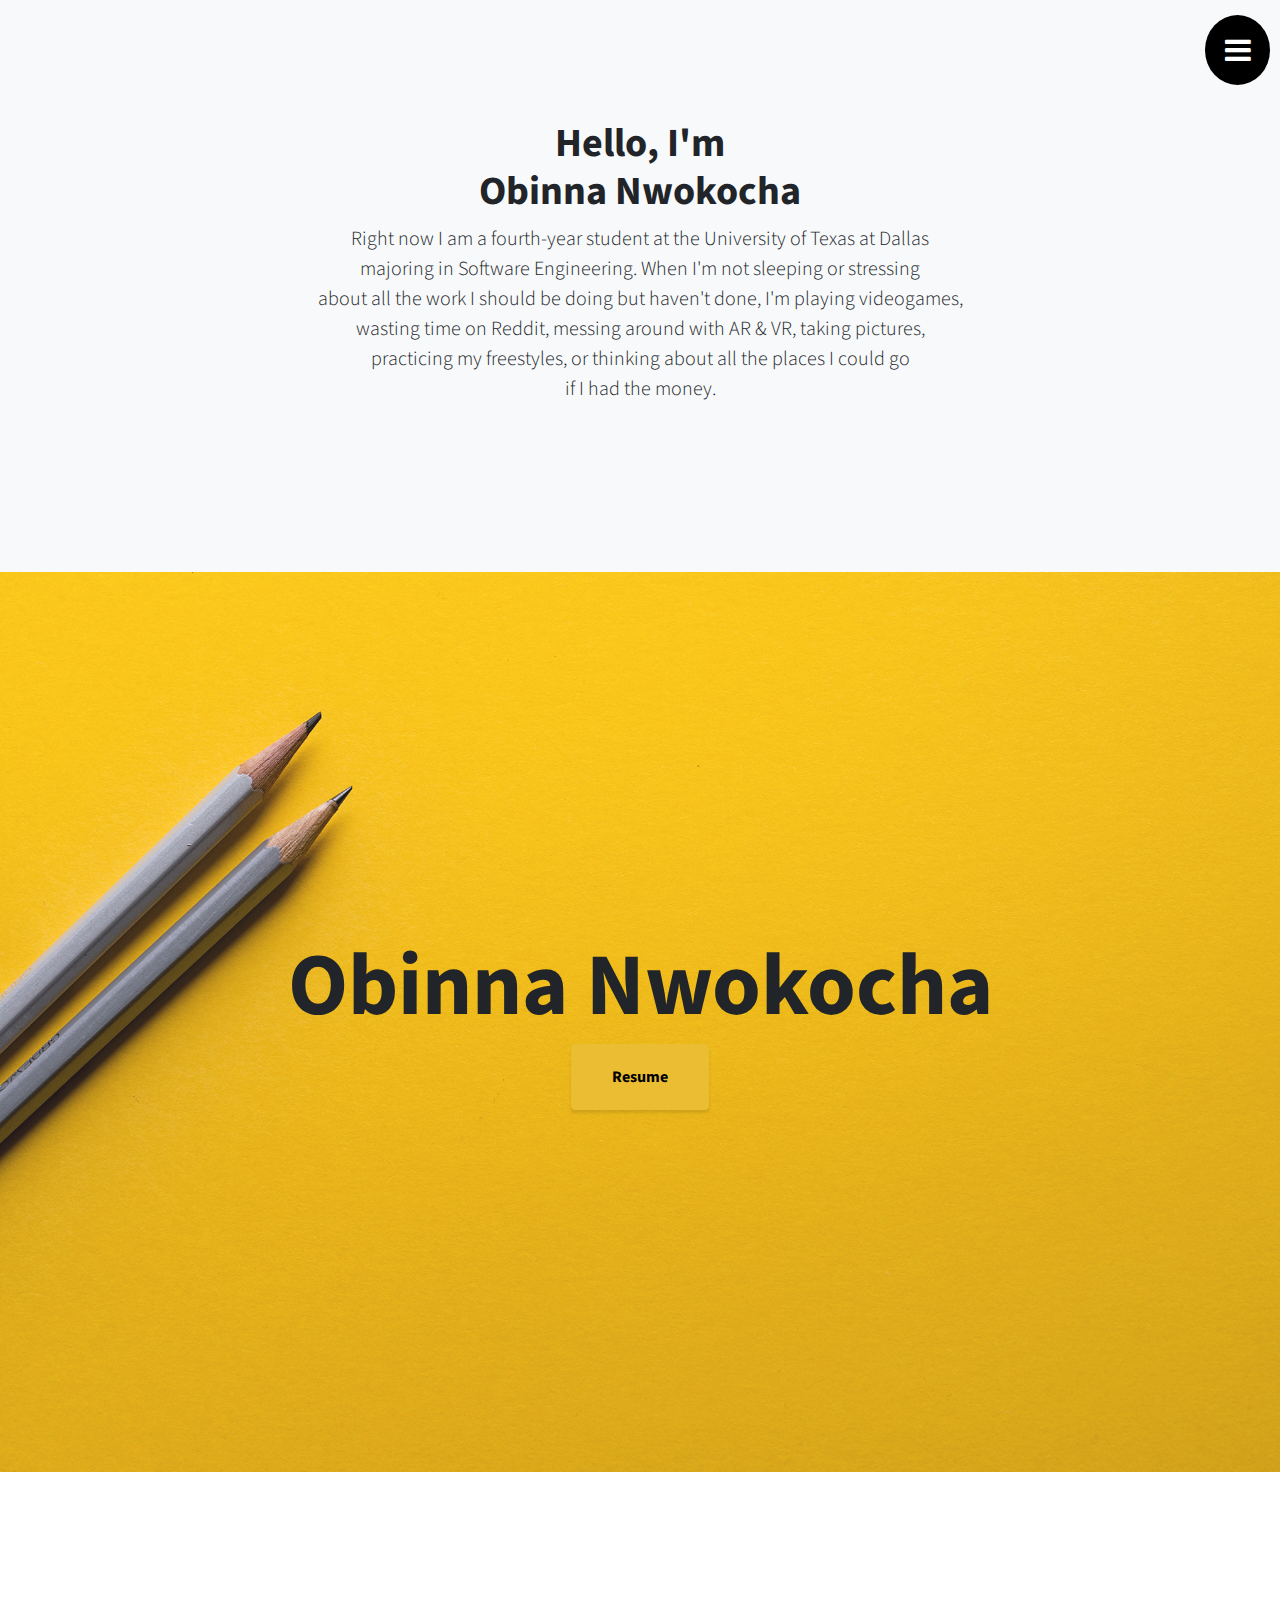
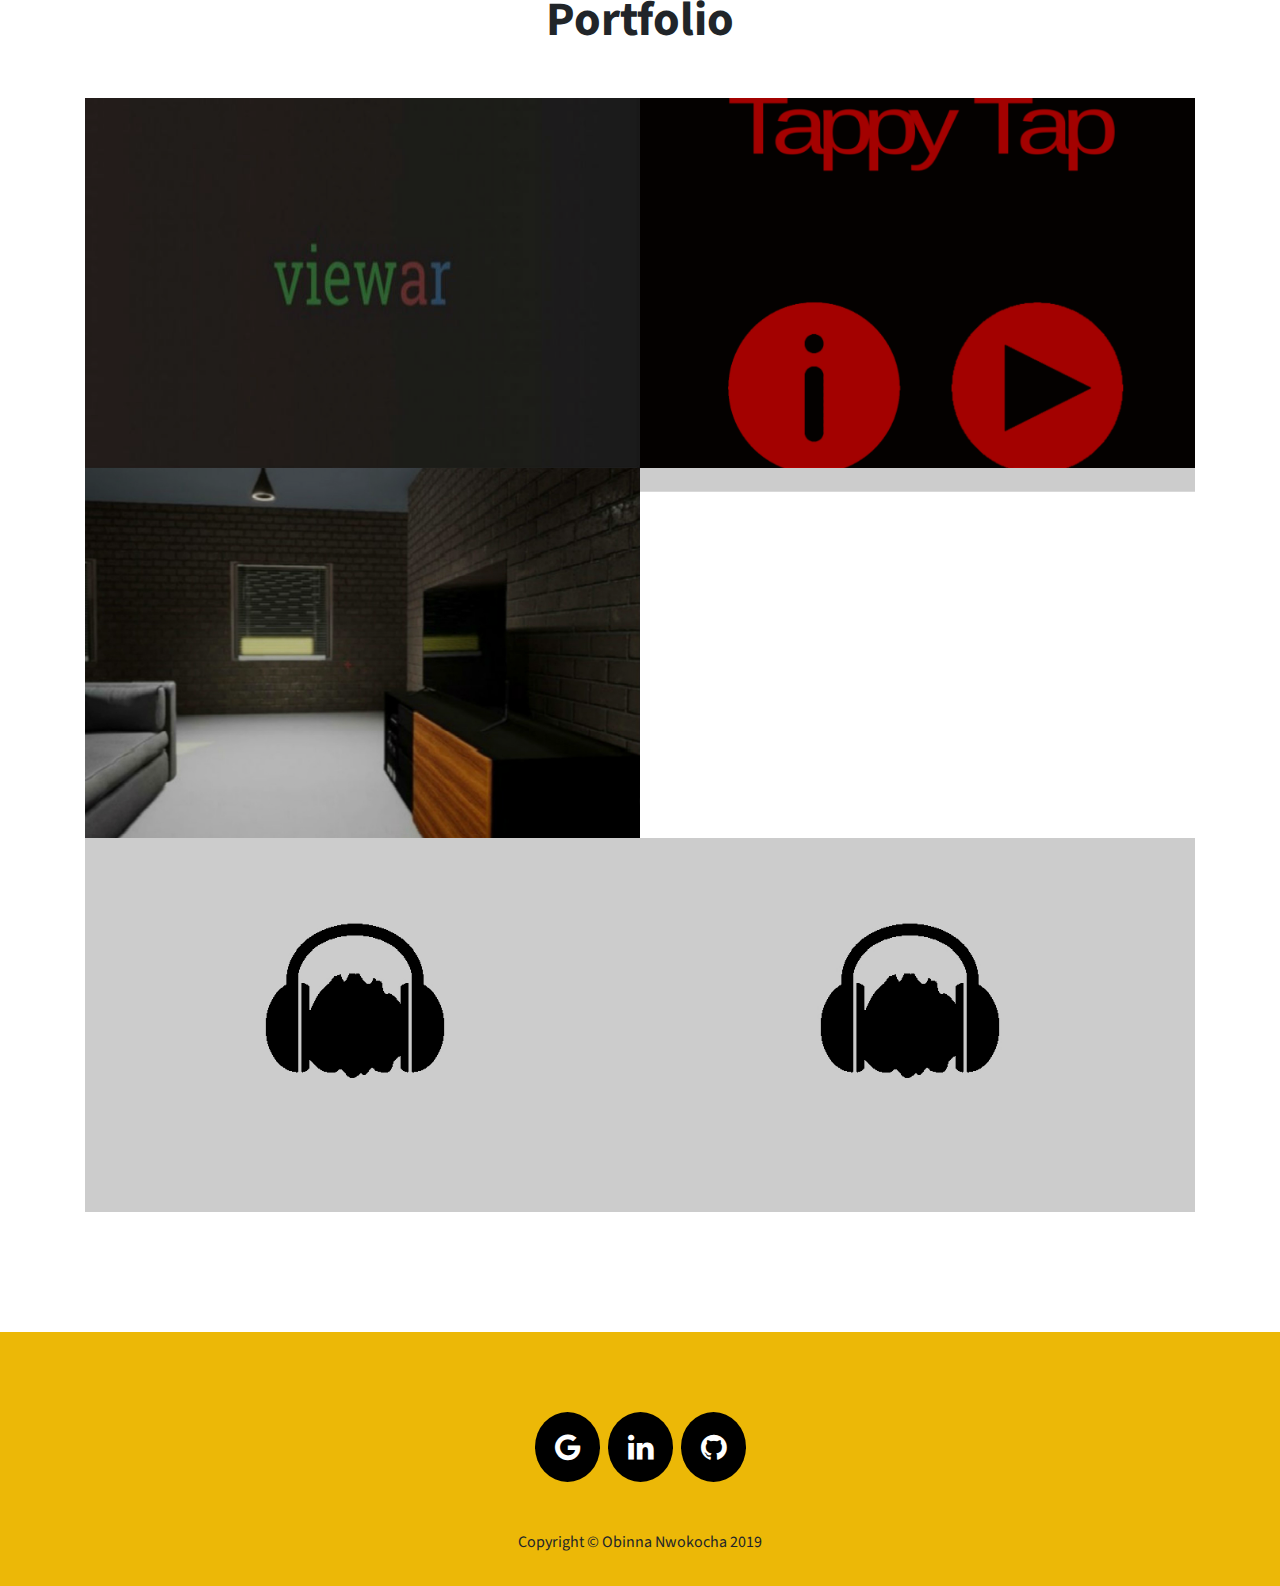
==== commit d65fc36d: "Refresh" ====
--- a/index.html
+++ b/index.html
@@ -10,6 +10,7 @@
 
     <title>Obinna Nwokocha</title>
 
+
     <!-- Favicon -->
        <link rel="icon" type="image/png" sizes="32x32" href="img/favicon.ico">
        <link rel="icon" type="image/png" sizes="16x16" href="img/favicon(1).ico"
@@ -23,12 +24,12 @@
     <link href="vendor/simple-line-icons/css/simple-line-icons.css" rel="stylesheet">
 
     <!-- Custom CSS -->
+    <link rel="stylesheet" href="https://cdnjs.cloudflare.com/ajax/libs/font-awesome/4.7.0/css/font-awesome.min.css">
     <link href="css/stylish-portfolio.css" rel="stylesheet">
 
   </head>
 
   <body id="Obinna-Nwokocha">
-    <!-- http://simbyone.com/ -->
     <div id="loading">
       <div id="loading-center">
         <div id="loading-center-absolute">
@@ -71,7 +72,7 @@
         <div class="row">
           <div class="col-lg-10 mx-auto">
             <h1>Hello, I'm<br>Obinna Nwokocha</h1>
-            <p class="lead mb-5">Right now I am a third-year student at the University of Texas at Dallas
+            <p class="lead mb-5">Right now I am a fourth-year student at the University of Texas at Dallas
               <br>majoring in Software Engineering. When I'm not sleeping or stressing
               <br>about all the work I should be doing but haven't done, I'm playing videogames,
               <br>wasting time on Reddit, messing around with AR & VR, taking pictures,
@@ -86,7 +87,7 @@
     <header class="masthead d-flex" id="Home">
       <div class="container text-center my-auto">
         <h1 class="mb-1">Obinna Nwokocha</h1>
-          <a href="Resume.pdf" class="btn btn-xl btn-light">Resume</a>
+          <a href="Content/Resume.pdf" class="btn btn-xl btn-light">Resume</a>
       </div>
       <div class="overlay"></div>
     </header>
@@ -95,8 +96,7 @@
     <section class="content-section" id="portfolio">
       <div class="container">
         <div class="content-section-heading text-center">
-          <h3 class="text-secondary mb-0">Portfolio</h3>
-          <h2 class="mb-5">Recent Projects</h2>
+          <h2 class="mb-5">Portfolio</h2>
         </div>
         <div class="row no-gutters">
           <div class="col-lg-6">
@@ -106,17 +106,17 @@
                   <h2>ViewAR</h2>
                 </span>
               </span>
-              <img class="img-fluid" src="img/ViewAR.jpg" alt="ViewAR">
+              <img class="img-fluid" src="Content/img/ViewAR.jpg" alt="ViewAR">
             </div>
           </div>
           <div class="col-lg-6">
-            <div class="portfolio-item" data-modal="#ARcadeModal">
+            <div class="portfolio-item" data-modal="#TappyTapModal">
               <span class="caption">
                 <span class="caption-content">
-                  <h2>ARcade</h2>
+                  <h2>Tappy Tap</h2>
                 </span>
               </span>
-              <img class="img-fluid" src="img/ARcade.jpg" alt="ARcade">
+              <img class="img-fluid" src="Content/img/Tappy Tap.png" alt="">
             </div>
           </div>
           <div class="col-lg-6">
@@ -126,105 +126,40 @@
                   <h2>HomeVR</h2>
                 </span>
               </span>
-              <img class="img-fluid" src="img/homeVR_02.jpg" alt="HomeVR">
+              <img class="img-fluid" src="Content/img/homeVR_02.jpg" alt="HomeVR">
             </div>
           </div>
           <div class="col-lg-6">
-            <div class="portfolio-item" data-modal="#TappyTapModal">
-              <span class="caption">
-                <span class="caption-content">
-                  <h2>Tappy Tap</h2>
-                </span>
-              </span>
-              <img class="img-fluid" src="img/Tappy Tap.png" alt="">
-            </div>
-          </div>
-          <div class="col-lg-6">
-            <a class="portfolio-item" href="#">
+            <div class="portfolio-item" data-modal="#SpaceShipModal">
               <span class="caption">
                 <span class="caption-content">
                   <h2>SpaceShip (Untextured)</h2>
                   <p class="mb-0"></p>
                 </span>
               </span>
-              <img class="img-fluid" src="img/SpaceShip.png" alt="">
-            </a>
+              <img class="img-fluid" src="Content/img/SpaceShip.png" alt="">
+            </div>
+          </div>
+          <div class="col-lg-6">
+            <div class="portfolio-item" data-modal="#MusicModal">
+              <span class="caption">
+                <span class="caption-content">
+                  <h2>Music</h2>
+                  <p class="mb-0"></p>
+                </span>
+              </span>
+              <img class="img-fluid" src="Content/img/Logo-phones.jpg" alt="">
+            </div>
           </div>
           <div class="col-lg-6">
             <a class="portfolio-item" href="#">
               <span class="caption">
                 <span class="caption-content">
-                  <h2>Ice Cream</h2>
-                  <p class="mb-0">A dark blue background with a colored pencil, a clip, and a tiny ice cream cone!</p>
+                  <h2>Music</h2>
+                  <p class="mb-0"></p>
                 </span>
               </span>
-              <img class="img-fluid" src="img/portfolio-2.jpg" alt="">
-            </a>
-          </div>
-          <div class="col-lg-6">
-            <a class="portfolio-item" href="#">
-              <span class="caption">
-                <span class="caption-content">
-                  <h2>Strawberries</h2>
-                  <p class="mb-0">Strawberries are such a tasty snack, especially with a little sugar on top!</p>
-                </span>
-              </span>
-              <img class="img-fluid" src="img/portfolio-3.jpg" alt="">
-            </a>
-          </div>
-          <div class="col-lg-6">
-            <a class="portfolio-item" href="#">
-              <span class="caption">
-                <span class="caption-content">
-                  <h2>Workspace</h2>
-                  <p class="mb-0">A yellow workspace with some scissors, pencils, and other objects.</p>
-                </span>
-              </span>
-              <img class="img-fluid" src="img/portfolio-4.jpg" alt="">
-            </a>
-          </div>
-          <div class="col-lg-6">
-            <a class="portfolio-item" href="#">
-              <span class="caption">
-                <span class="caption-content">
-                  <h2>Stationary</h2>
-                  <p class="mb-0">A yellow pencil with envelopes on a clean, blue backdrop!</p>
-                </span>
-              </span>
-              <img class="img-fluid" src="img/portfolio-1.jpg" alt="">
-            </a>
-          </div>
-          <div class="col-lg-6">
-            <a class="portfolio-item" href="#">
-              <span class="caption">
-                <span class="caption-content">
-                  <h2>Ice Cream</h2>
-                  <p class="mb-0">A dark blue background with a colored pencil, a clip, and a tiny ice cream cone!</p>
-                </span>
-              </span>
-              <img class="img-fluid" src="img/portfolio-2.jpg" alt="">
-            </a>
-          </div>
-          <div class="col-lg-6">
-            <a class="portfolio-item" href="#">
-              <span class="caption">
-                <span class="caption-content">
-                  <h2>Strawberries</h2>
-                  <p class="mb-0">Strawberries are such a tasty snack, especially with a little sugar on top!</p>
-                </span>
-              </span>
-              <img class="img-fluid" src="img/portfolio-3.jpg" alt="">
-            </a>
-          </div>
-          <div class="col-lg-6">
-            <a class="portfolio-item" href="#">
-              <span class="caption">
-                <span class="caption-content">
-                  <h2>Workspace</h2>
-                  <p class="mb-0">A yellow workspace with some scissors, pencils, and other objects.</p>
-                </span>
-              </span>
-              <img class="img-fluid" src="img/portfolio-4.jpg" alt="">
+              <img class="img-fluid" src="Content/img/Logo-phones.jpg" alt="">
             </a>
           </div>
         </div>
@@ -245,15 +180,15 @@
             <!-- Full-width images with number and caption text -->
             <div class="mySlides">
               <div class="numbertext">1 / 3</div>
-              <img src="img/ViewAR/viewarIMG1.jpg" style="width:100%">
+              <img src="Content/img/ViewAR/viewarIMG1.jpg" style="width:100%">
             </div>
             <div class="mySlides">
               <div class="numbertext">2 / 3</div>
-              <img src="img/ViewAR/viewarIMG2.jpg" style="width:100%">
+              <img src="Content/img/ViewAR/viewarIMG2.jpg" style="width:100%">
             </div>
             <div class="mySlides">
               <div class="numbertext">3 / 3</div>
-              <img src="img/ViewAR/viewarIMG3.jpg" style="width:100%">
+              <img src="Content/img/ViewAR/viewarIMG3.jpg" style="width:100%">
             </div>
             <!-- Next and previous buttons -->
             <a class="prev" onclick="plusSlides(-1)">&#10094;</a>
@@ -264,13 +199,32 @@
               <span class="dot" onclick="currentSlide(3)"></span>
             </div>
             </div>
+            <div class="ModalText">
+              <p>I’ve always had a fascination with Virtual and Augmented Reality. ViewAR is a product of this. ViewAR is a simple application that allows the user to view a fully manipulatable a 3D model of various objects. The proposed application of this was to allow people to view items they would like to purchase through their phone to, allowing them to have a better understanding of what they are about to purchase.</p>
+            </div>
         </div>
         <div class="modal-footer">
-          <h3>Modal Footer</h3>
-        </div>
-      </div>
-      </div>
-
+          <h3>ViewAR</h3>
+        </div>
+      </div>
+      </div>
+<!--------------------------------------------------------------------------------------------------------------------->
+      <div id="SpaceShipModal" class="modal">
+        <!-- Modal content -->
+        <div class="modal-content">
+          <div class="modal-header">
+            <h2>SpaceShip</h2>
+            <span class="close">&times;</span>
+          </div>
+          <div class="modal-body">
+        </script>
+          </div>
+          <div class="modal-footer">
+            <h3>SpaceShip</h3>
+          </div>
+        </div>
+        </div>
+<!--------------------------------------------------------------------------------------------------------------------->
       <div id="ARcadeModal" class="modal">
         <!-- Modal content -->
         <div class="modal-content">
@@ -286,11 +240,12 @@
         </div>
         </div>
 
-        <div id="HomeVRModal" class="modal">
+<!--------------------------------------------------------------------------------------------------->
+        <div id="MusicModal" class="modal">
           <!-- Modal content -->
           <div class="modal-content">
             <div class="modal-header">
-              <h2>HomeVR</h2>
+              <h2>Music</h2>
               <span class="close">&times;</span>
             </div>
             <div class="modal-body">
@@ -298,24 +253,112 @@
               <div class="slideshow-container">
                 <!-- Full-width images with number and caption text -->
                 <div class="mySlides">
-                  <div class="numbertext">1 / 5</div>
-                  <img src="img/homeVR/homeVR_01.jpg" style="width:100%">
-                </div>
-                <div class="mySlides">
-                  <div class="numbertext">2 / 5</div>
-                  <img src="img/homeVR/homeVR_02.jpg" style="width:100%">
-                </div>
-                <div class="mySlides">
-                  <div class="numbertext">3 / 5</div>
-                  <img src="img/homeVR/homeVR_03.jpg" style="width:100%">
-                </div>
-                <div class="mySlides">
-                  <div class="numbertext">4 / 5</div>
-                  <img src="img/homeVR/homeVR_04.jpg" style="width:100%">
-                </div>
-                <div class="mySlides">
-                  <div class="numbertext">5 / 5</div>
-                  <img src="img/homeVR/homeVR_05.jpg" style="width:100%">
+                  <div class="numbertext">1 / 12</div>
+                  <p style="text-align: center;">02.15.19</p>
+                  <img src="Content/img/Music Note.jpg" class="MusicNote">
+                  <audio controls class="Beats">
+                    <source src="Content/Music/02.15.19.mp3" type="audio/mpeg">
+                    Your browser does not support the audio element.
+                  </audio>
+                  </div>
+                <div class="mySlides">
+                  <div class="numbertext">2 / 12</div>
+                  <p style="text-align: center;">02</p>
+                  <img src="Content/img/Music Note.jpg" class="MusicNote">
+                  <audio controls class="Beats">
+                    <source src="Content/Music/02.mp3" type="audio/mpeg">
+                    Your browser does not support the audio element.
+                  </audio>
+                </div>
+                <div class="mySlides">
+                  <div class="numbertext">3 / 12</div>
+                  <p style="text-align: center;">03.31.19</p>
+                  <img src="Content/img/Music Note.jpg" class="MusicNote">
+                  <audio controls class="Beats">
+                    <source src="Content/Music/03.31.19.mp3" type="audio/mpeg">
+                    Your browser does not support the audio element.
+                  </audio>
+                </div>
+                <div class="mySlides">
+                  <div class="numbertext">4 / 12</div>
+                  <p style="text-align: center;">04.05.19</p>
+                  <img src="Content/img/Music Note.jpg" class="MusicNote">
+                  <audio controls class="Beats">
+                    <source src="Content/Music/04.05.19.mp3" type="audio/mpeg">
+                    Your browser does not support the audio element.
+                  </audio>
+                </div>
+                <div class="mySlides">
+                  <div class="numbertext">5 / 12</div>
+                  <p style="text-align: center;">04.06.19</p>
+                  <img src="Content/img/Music Note.jpg" class="MusicNote">
+                  <audio controls class="Beats">
+                    <source src="Content/Music/04.06.19.mp3" type="audio/mpeg">
+                    Your browser does not support the audio element.
+                  </audio>
+                </div>
+                <div class="mySlides">
+                  <div class="numbertext">6 / 12</div>
+                  <p style="text-align: center;">04.14.19</p>
+                  <img src="Content/img/Music Note.jpg" class="MusicNote">
+                  <audio controls class="Beats">
+                    <source src="Content/Music/4.14.19.mp3" type="audio/mpeg">
+                    Your browser does not support the audio element.
+                  </audio>
+                </div>
+                <div class="mySlides">
+                  <div class="numbertext">7 / 12</div>
+                  <p style="text-align: center;">04.19.19</p>
+                  <img src="Content/img/Music Note.jpg" class="MusicNote">
+                  <audio controls class="Beats">
+                    <source src="Content/Music/4.19.19.mp3" type="audio/mpeg">
+                    Your browser does not support the audio element.
+                  </audio>
+                </div>
+                <div class="mySlides">
+                  <div class="numbertext">8 / 12</div>
+                  <p style="text-align: center;">05.07.19</p>
+                  <img src="Content/img/Music Note.jpg" class="MusicNote">
+                  <audio controls class="Beats">
+                    <source src="Content/Music/05.07.19.mp3" type="audio/mpeg">
+                    Your browser does not support the audio element.
+                  </audio>
+                </div>
+                <div class="mySlides">
+                  <div class="numbertext">9 / 12</div>
+                  <p style="text-align: center;">06.17.19</p>
+                  <img src="Content/img/Music Note.jpg" class="MusicNote">
+                  <audio controls class="Beats">
+                    <source src="Content/Music/6.17.19.mp3" type="audio/mpeg">
+                    Your browser does not support the audio element.
+                  </audio>
+                </div>
+                <div class="mySlides">
+                  <div class="numbertext">10 / 12</div>
+                  <p style="text-align: center;">Marigold</p>
+                  <img src="Content/img/Music Note.jpg" class="MusicNote">
+                  <audio controls class="Beats">
+                    <source src="Content/Music/Marigold.mp3" type="audio/mpeg">
+                    Your browser does not support the audio element.
+                  </audio>
+                </div>
+                <div class="mySlides">
+                  <div class="numbertext">11 / 12</div>
+                  <p style="text-align: center;">Piano Samples</p>
+                  <img src="Content/img/Music Note.jpg" class="MusicNote">
+                  <audio controls class="Beats">
+                    <source src="Content/Music/Piano samples1.mp3" type="audio/mpeg">
+                    Your browser does not support the audio element.
+                  </audio>
+                </div>
+                <div class="mySlides">
+                  <div class="numbertext">12 / 12</div>
+                  <p style="text-align: center;">Slow</p>
+                  <img src="Content/img/Music Note.jpg" class="MusicNote">
+                  <audio controls class="Beats">
+                    <source src="Content/Music/Slow.wav" type="audio/wav">
+                    Your browser does not support the audio element.
+                  </audio>
                 </div>
                 <!-- Next and previous buttons -->
                 <a class="prev" onclick="plusSlides(-1)">&#10094;</a>
@@ -326,15 +369,77 @@
                   <span class="dot" onclick="currentSlide(3)"></span>
                   <span class="dot" onclick="currentSlide(4)"></span>
                   <span class="dot" onclick="currentSlide(5)"></span>
-                </div>
+                  <span class="dot" onclick="currentSlide(6)"></span>
+                  <span class="dot" onclick="currentSlide(7)"></span>
+                  <span class="dot" onclick="currentSlide(8)"></span>
+                  <span class="dot" onclick="currentSlide(9)"></span>
+                  <span class="dot" onclick="currentSlide(10)"></span>
+                  <span class="dot" onclick="currentSlide(11)"></span>
+                  <span class="dot" onclick="currentSlide(12)"></span>
+                </div>
+                </div>
+                <div class="ModalText">
+                    <p>Music is something I love to indulge into in my free time. I’m pretty proficient with FL Studio and Ableton Live and make beats in my free time. Here are a few that I’ve made over the years.</p>
+                  </div>
+            </div>
+              <div class="modal-footer">
+                <h3>Music</h3>
+            </div>
+          </div>
+          </div>
+<!--------------------------------------------------------------------------------------------------->
+        <div id="HomeVRModal" class="modal">
+          <!-- Modal content -->
+          <div class="modal-content">
+            <div class="modal-header">
+              <h2>HomeVR</h2>
+              <span class="close">&times;</span>
+            </div>
+            <div class="modal-body">
+              <!-- Slideshow container -->
+              <div class="slideshow-container">
+                <!-- Full-width images with number and caption text -->
+                <div class="mySlides">
+                  <div class="numbertext">1 / 5</div>
+                  <img src="Content/img/homeVR/homeVR_01.jpg" style="width:100%">
+                </div>
+                <div class="mySlides">
+                  <div class="numbertext">2 / 5</div>
+                  <img src="Content/img/homeVR/homeVR_02.jpg" style="width:100%">
+                </div>
+                <div class="mySlides">
+                  <div class="numbertext">3 / 5</div>
+                  <img src="Content/img/homeVR/homeVR_03.jpg" style="width:100%">
+                </div>
+                <div class="mySlides">
+                  <div class="numbertext">4 / 5</div>
+                  <img src="Content/img/homeVR/homeVR_04.jpg" style="width:100%">
+                </div>
+                <div class="mySlides">
+                  <div class="numbertext">5 / 5</div>
+                  <img src="Content/img/homeVR/homeVR_05.jpg" style="width:100%">
+                </div>
+                <!-- Next and previous buttons -->
+                <a class="prev" onclick="plusSlides(-1)">&#10094;</a>
+                <a class="next" onclick="plusSlides(1)">&#10095;</a>
+                <div style="text-align:center">
+                  <span class="dot" onclick="currentSlide(1)"></span>
+                  <span class="dot" onclick="currentSlide(2)"></span>
+                  <span class="dot" onclick="currentSlide(3)"></span>
+                  <span class="dot" onclick="currentSlide(4)"></span>
+                  <span class="dot" onclick="currentSlide(5)"></span>
+                </div>
+                </div>
+                <div class="ModalText">
+                  <p>HomeAR is a Real Estate touring app that allows the user to do home tours from wherever there is an internet connection. It allows the user to view the interior of the house and interact with the utilities and furniture inside of the virtual home. The application would allow realtors to show their clients more potential houses and zero in on potential candidates instead of visiting multiple houses.</p>
                 </div>
             </div>
             <div class="modal-footer">
-              <h3>Modal Footer</h3>
-            </div>
-          </div>
-          </div>
-
+              <h3>HomeVR</h3>
+            </div>
+          </div>
+          </div>
+<!------------------------------------------------------------------------------------------------------------------------------>
           <div id="TappyTapModal" class="modal">
             <!-- Modal content -->
             <div class="modal-content">
@@ -343,44 +448,75 @@
                 <span class="close">&times;</span>
               </div>
               <div class="modal-body">
-            </div>
+                <div class="slideshow-container">
+                  <!-- Full-width images with number and caption text -->
+                  <div class="mySlides">
+                    <div class="numbertext">1 / 5</div>
+                    <img src="Content/img/Tappy_Tap/01.png" style="width:100%">
+                  </div>
+                  <div class="mySlides">
+                    <div class="numbertext">2 / 5</div>
+                    <img src="Content/img/Tappy_Tap/02.png" style="width:100%">
+                  </div>
+                  <div class="mySlides">
+                    <div class="numbertext">3 / 5</div>
+                    <img src="Content/img/Tappy_Tap/03.png" style="width:100%">
+                  </div>
+                  <div class="mySlides">
+                    <div class="numbertext">4 / 5</div>
+                    <img src="Content/img/Tappy_Tap/pic.jpg" style="width:100%" align="middle">
+                  </div>
+                  <div class="mySlides">
+                    <div class="numbertext">5 / 5</div>
+                    <div class="videobox">
+                    <video width="35%" controls>
+                      <source src="Content/img/Tappy_Tap/Tappy_Tap.mp4" type="video/mp4">
+                    </video>
+                    </div>
+                  </div>
+                  <!-- Next and previous buttons -->
+                  <a class="prev" onclick="plusSlides(-1)">&#10094;</a>
+                  <a class="next" onclick="plusSlides(1)">&#10095;</a>
+                  <div style="text-align:center">
+                    <span class="dot" onclick="currentSlide(1)"></span>
+                    <span class="dot" onclick="currentSlide(2)"></span>
+                    <span class="dot" onclick="currentSlide(3)"></span>
+                    <span class="dot" onclick="currentSlide(4)"></span>
+                    <span class="dot" onclick="currentSlide(5)"></span>
+                  </div>
+                  </div>
+                  <div class="ModalText">
+                    <p>I love video games. Making a game development team has always been a dream of mine. While it isn’t really feasible for one person to make a massive AAA game with photorealistic graphics, a mobile game is well within what is capable for a college student. Tappy Tap is a small reflex game that uses various shapes and colors to test the player’s reflexes. It is available on the Google Play Store.</p>
+                  </div>
+              </div>
               <div class="modal-footer">
-                <h3>Modal Footer</h3>
+                <h3>Tappy Tap</h3>
               </div>
             </div>
             </div>
 
 
     <!-- Call to Action -->
-    <section class="content-section bg-primary text-white">
-      <div class="container text-center">
-        <h2 class="mb-4">The buttons below are impossible to resist...</h2>
-        <a href="#" class="btn btn-xl btn-light mr-4">Click Me!</a>
-        <a href="#" class="btn btn-xl btn-dark">Look at Me!</a>
-      </div>
+    <!--section class="content-section bg-primary text-white">
+
     </section>
 
-    <!-- Footer -->
+    <!- Footer -->
     <footer class="footer text-center" id="contact">
       <div class="container">
         <ul class="list-inline mb-5">
           <li class="list-inline-item">
-            <a class="social-link rounded-circle text-white mr-3" href="mailto:obiboy19@gmail.com">
-              <i class="icon-social-google"></i>
-            </a>
+            <a class="fa fa-google" href="mailto:obiboy19@gmail.com"></a>
           </li>
           <li class="list-inline-item">
-            <a class="social-link rounded-circle text-white mr-3" href="#">
-              <i class="icon-social-linkedin"></i>
-            </a>
+            <a class="fa fa-linkedin" href="#"></a>
           </li>
           <li class="list-inline-item">
-            <a class="social-link rounded-circle text-white" href="http://github.com/obiboy"">
-              <i class="icon-social-github"></i>
+            <a class="fa fa-github" href="http://github.com/obiboy">
             </a>
           </li>
         </ul>
-        <p class="text-muted small mb-0">Copyright &copy; Obinna Nwokocha 2017</p>
+        <p>Copyright &copy; Obinna Nwokocha 2019</p>
       </div>
     </footer>
 
--- a/css/stylish-portfolio.css
+++ b/css/stylish-portfolio.css
@@ -44,19 +44,18 @@
 
 .scroll-to-top {
   position: fixed;
-  right: 15px;
-  bottom: 15px;
+  right: 25px;
+  bottom: 30px;
   display: none;
   width: 50px;
   height: 50px;
   text-align: center;
   color: white;
-  background: rgba(52, 58, 64, 0.5);
   line-height: 45px; }
   .scroll-to-top:focus, .scroll-to-top:hover {
     color: white; }
   .scroll-to-top:hover {
-    background: #343a40; }
+    color: #343a40; }
   .scroll-to-top i {
     font-weight: 800; }
 
@@ -68,7 +67,7 @@
   height: auto;
   padding-top: 8rem;
   padding-bottom: 8rem;
-  background: linear-gradient(90deg, rgba(255, 255, 255, 0.1) 0%, rgba(255, 255, 255, 0.1) 100%), url("../img/bg-masthead.jpg");
+  background: linear-gradient(90deg, rgba(255, 255, 255, 0.1) 0%, rgba(255, 255, 255, 0.1) 100%), url("../Content/img/bg-masthead.jpg");
   background-position: center center;
   background-repeat: no-repeat;
   background-size: cover; }
@@ -148,19 +147,18 @@
 
 .menu-toggle {
   position: fixed;
-  right: 15px;
+  right: 25px;
   top: 15px;
   width: 50px;
   height: 50px;
   text-align: center;
-  color: #fff;
-  background: rgba(52, 58, 64, 0.5);
+  color: #555555;
   line-height: 50px;
   z-index: 999; }
   .menu-toggle:focus, .menu-toggle:hover {
     color: #fff; }
   .menu-toggle:hover {
-    background: #343a40; }
+    color: #555555; }
 
 .service-icon {
   background-color: #fff;
@@ -189,6 +187,7 @@
   position: relative;
   overflow: hidden;
   max-width: 530px;
+  max-height: 467px
   margin: auto auto 1rem; }
   .portfolio-item .caption {
     display: flex;
@@ -241,7 +240,8 @@
 
 footer.footer {
   padding-top: 5rem;
-  padding-bottom: 5rem; }
+  padding-bottom: 1rem;
+  background-color: #ecb807}
   footer.footer .social-link {
     display: block;
     height: 4rem;
@@ -258,15 +258,15 @@
 a {
   color: #1D809F; }
   a:hover, a:focus, a:active {
-    color: #155d74; }
+  color: #155d74; }
 
 .btn-primary {
   background-color: #1D809F !important;
   border-color: #1D809F !important;
   color: #fff !important; }
   .btn-primary:hover, .btn-primary:focus, .btn-primary:active {
-    background-color: #155d74 !important;
-    border-color: #155d74 !important; }
+  background-color: #155d74 !important;
+  border-color: #155d74 !important; }
 
 .btn-secondary {
   background-color: #ecb807 !important;
@@ -523,7 +523,13 @@
 /* Hide the images by default */
 .mySlides {
     display: none;
-    border: #cccccc 1px solid;
+    margin: 0px auto;
+    justify-content: center;
+
+}
+
+div.videobox {
+    text-align: center;
 }
 
 .active-slide {
@@ -573,3 +579,25 @@
   from {opacity: 1}
   to {opacity: 1}
 }
+
+.fa {
+  padding: 20px;
+  font-size: 30px;
+  width: 65px;
+  text-align: center;
+  text-decoration: none;
+  border-radius: 50%;
+  background: #000000;
+  color: white;
+}
+
+.Beats {
+  width: 100%;
+}
+
+.MusicNote{
+  padding: 5px;
+  display: block;
+  margin-left: auto;
+  margin-right: auto;
+}
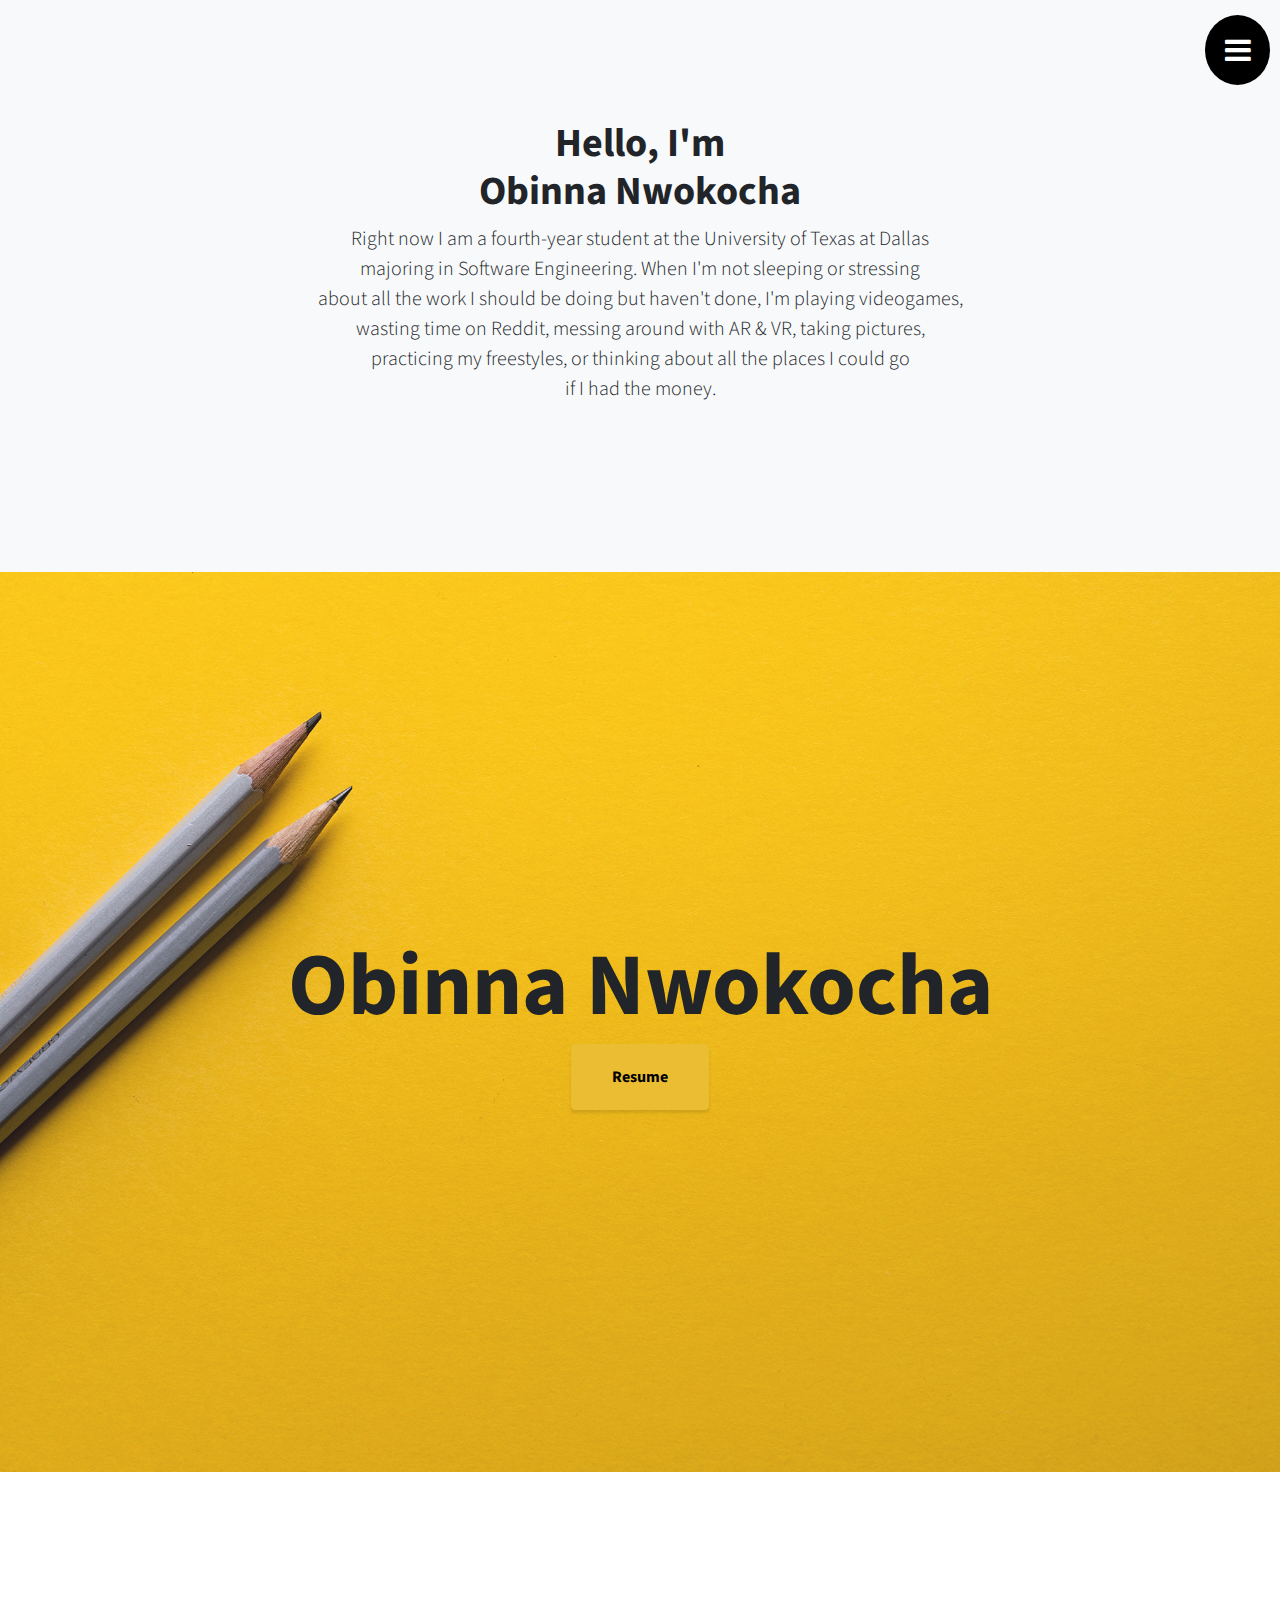
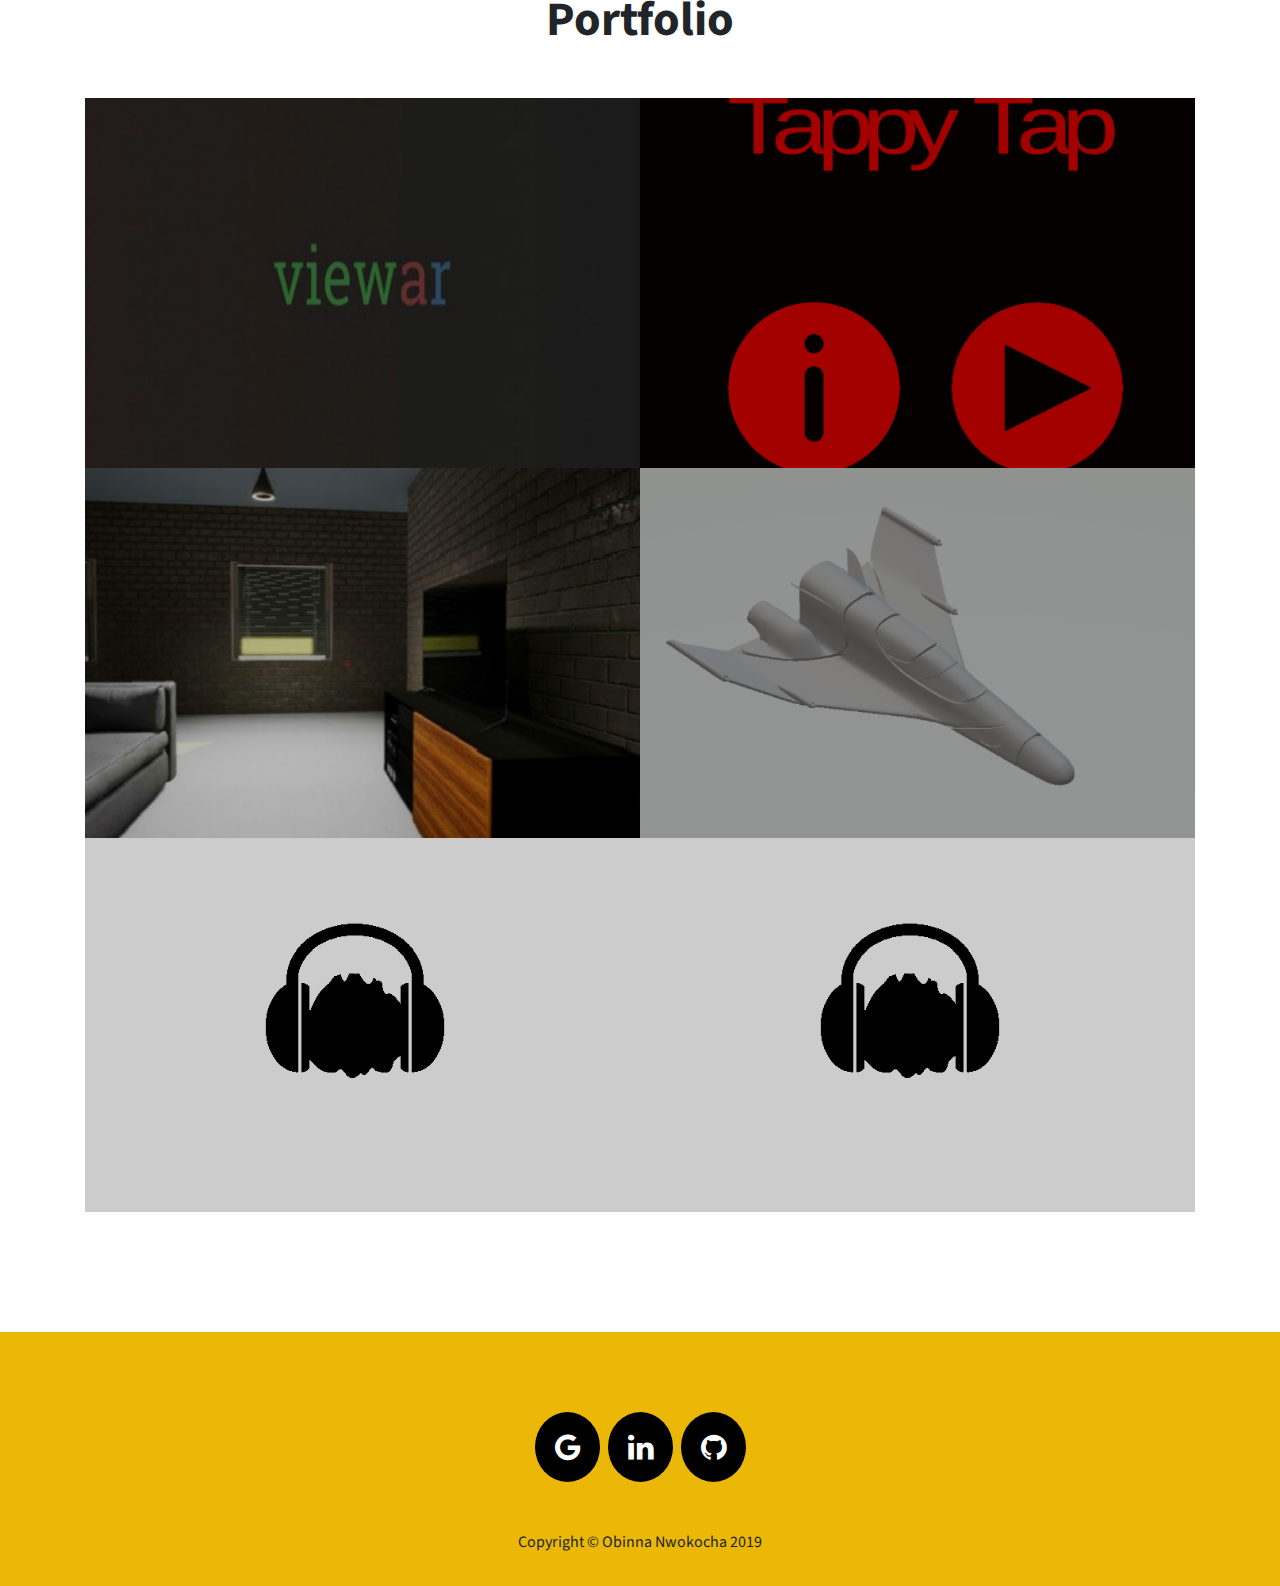
==== commit 4d64f90b: "Update index.html" ====
--- a/index.html
+++ b/index.html
@@ -137,7 +137,7 @@
                   <p class="mb-0"></p>
                 </span>
               </span>
-              <img class="img-fluid" src="Content/img/SpaceShip.png" alt="">
+              <img class="img-fluid" src="Content/img/Spaceship.png" alt="">
             </div>
           </div>
           <div class="col-lg-6">
